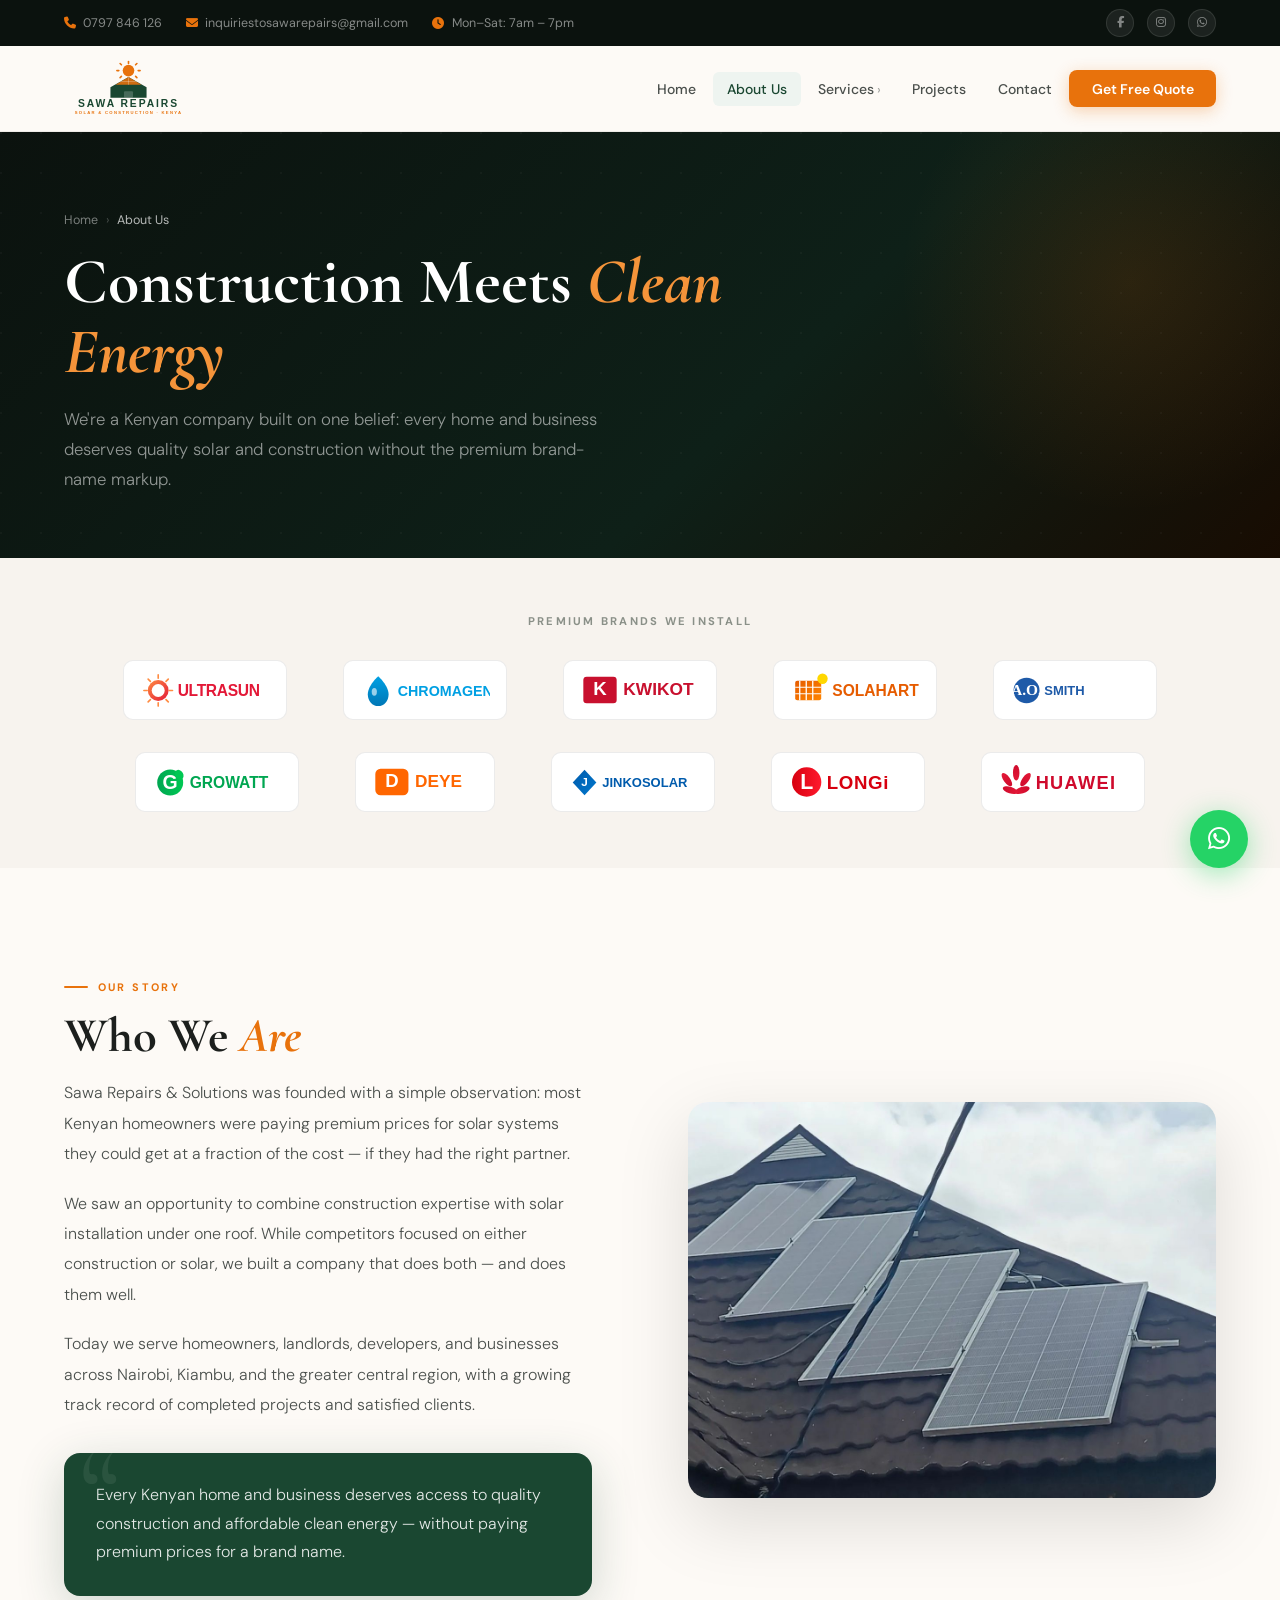
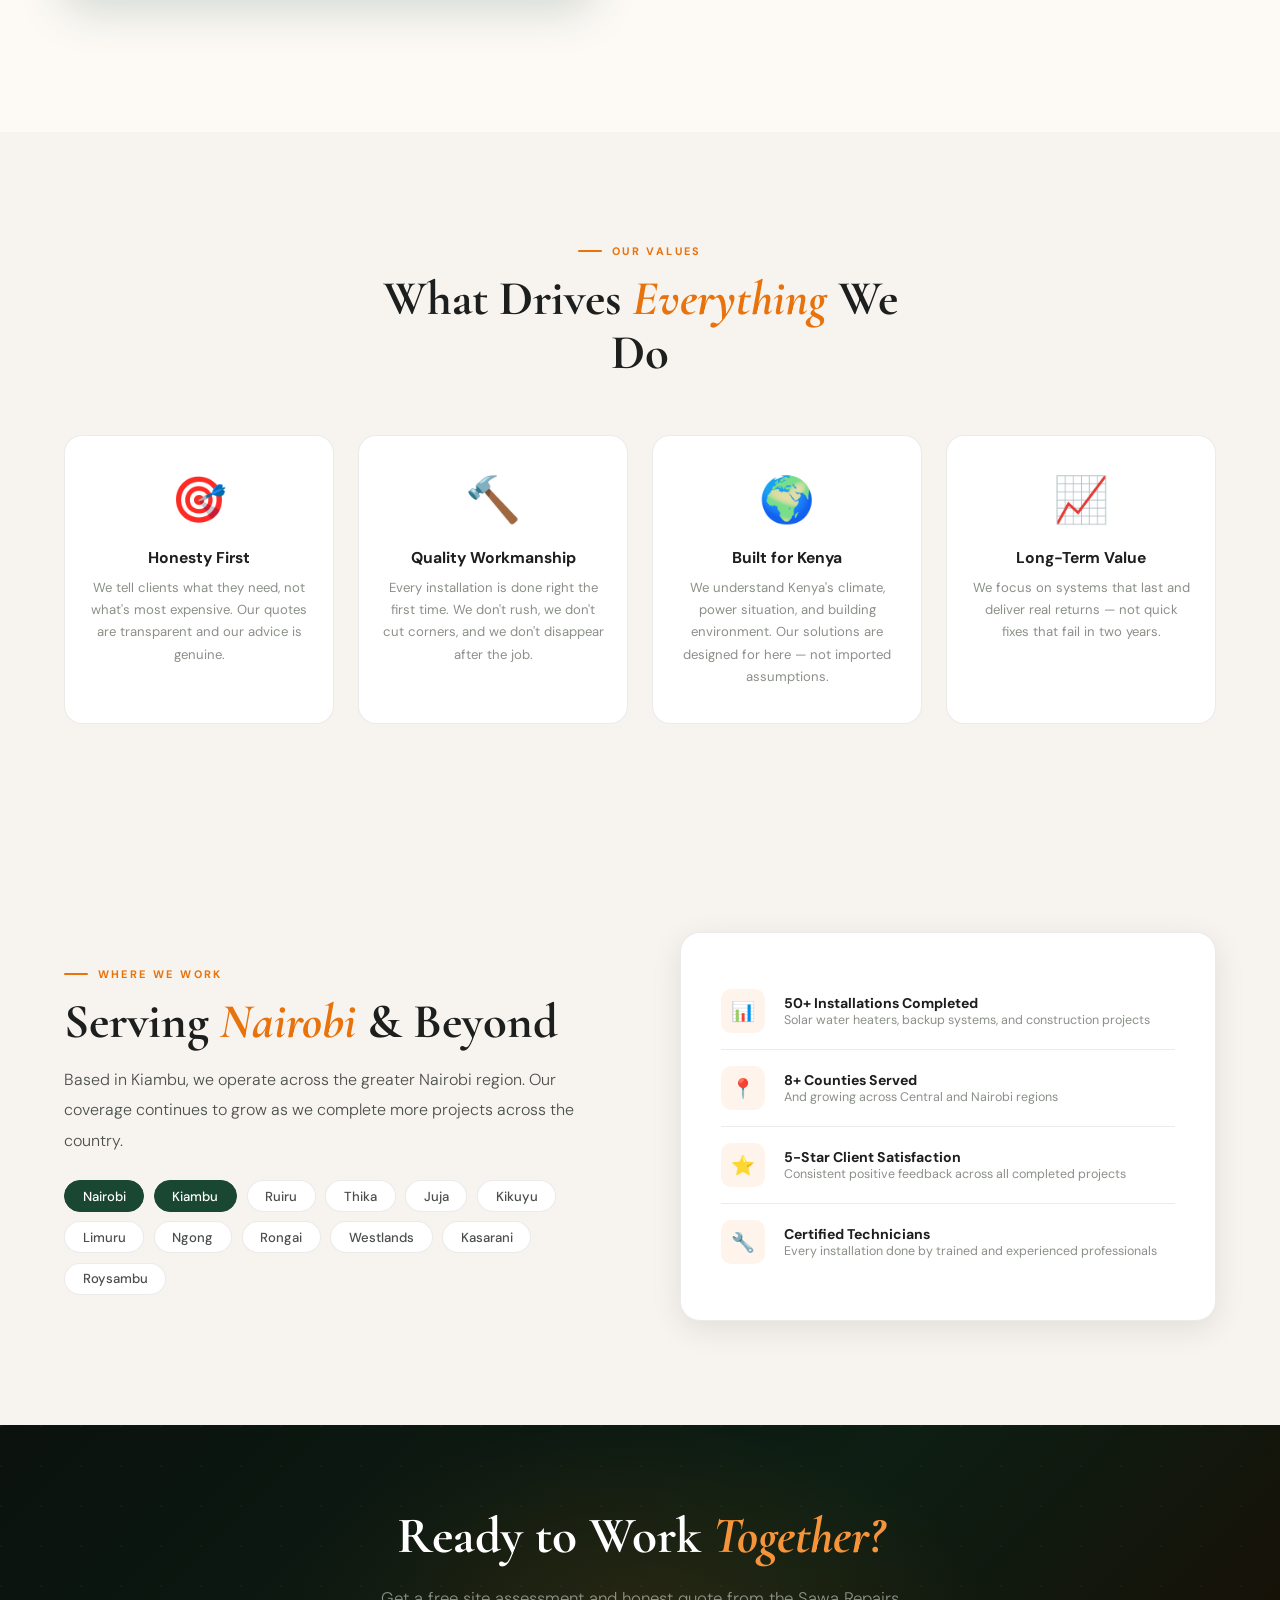
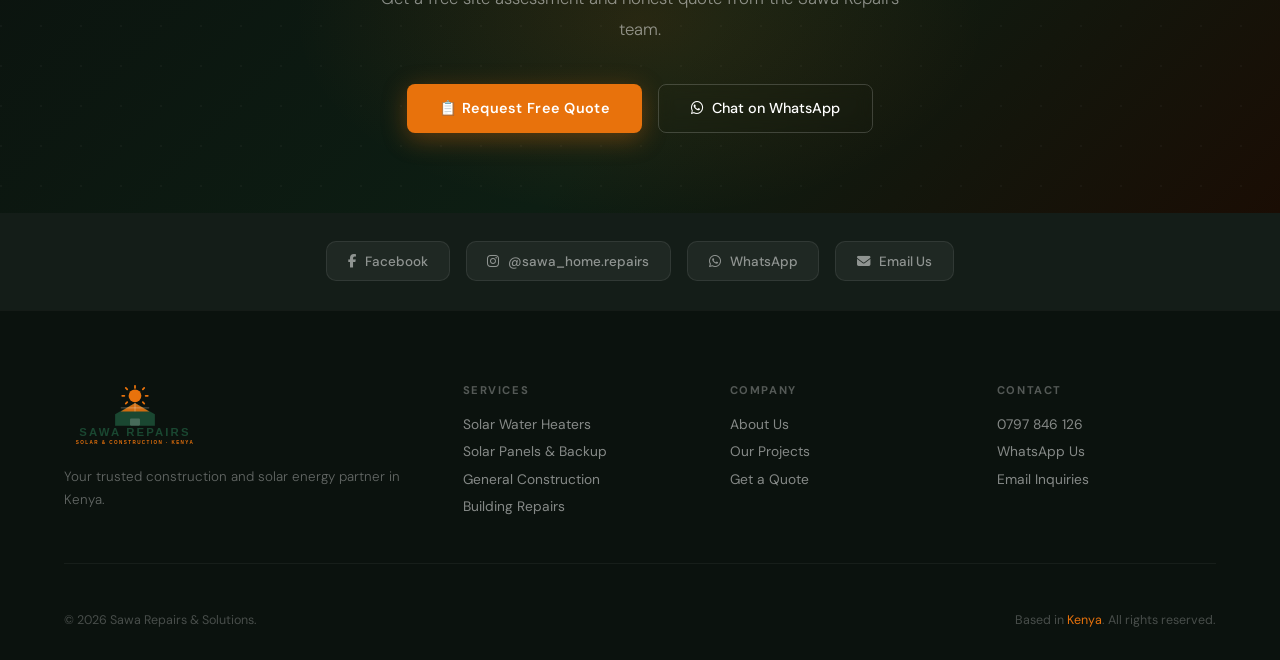
==== about.html @ 41d55110 "23wf56" ====
<!DOCTYPE html>
<html lang="en">
<head>
  <meta charset="UTF-8">
  <meta name="viewport" content="width=device-width, initial-scale=1.0">
  <title>About Us | Sawa Repairs & Solar Solutions Kenya</title>
  <meta name="description" content="Learn about Sawa Repairs & Solutions — Kenya's trusted solar installation and construction company. Founded to deliver quality solar and construction without the brand-name markup.">
  <link rel="icon" type="image/svg+xml" href="images/sawa-logo-transparent.svg">
  <link rel="preconnect" href="https://fonts.googleapis.com">
  <link rel="preconnect" href="https://fonts.gstatic.com" crossorigin>
  <link href="https://fonts.googleapis.com/css2?family=Cormorant+Garamond:ital,wght@0,400;0,600;0,700;1,400;1,600&family=DM+Sans:wght@300;400;500;600;700&display=swap" rel="stylesheet">
  <link rel="stylesheet" href="https://cdnjs.cloudflare.com/ajax/libs/font-awesome/6.5.1/css/all.min.css">
  <link rel="stylesheet" href="new-style.css">
</head>
<body>

<div class="topbar">
  <div class="topbar-left">
    <div class="topbar-item"><i class="fas fa-phone"></i><a href="tel:+254797846126">0797 846 126</a></div>
    <div class="topbar-item"><i class="fas fa-envelope"></i><a href="mailto:inquiriestosawarepairs@gmail.com">inquiriestosawarepairs@gmail.com</a></div>
    <div class="topbar-item"><i class="fas fa-clock"></i> Mon–Sat: 7am – 7pm</div>
  </div>
  <div class="topbar-right">
    <a href="https://www.facebook.com/sawarepairs" class="topbar-social" target="_blank"><i class="fab fa-facebook-f"></i></a>
    <a href="https://www.instagram.com/sawa_home.repairs" class="topbar-social" target="_blank"><i class="fab fa-instagram"></i></a>
    <a href="https://wa.me/254797846126" class="topbar-social" target="_blank"><i class="fab fa-whatsapp"></i></a>
  </div>
</div>

<nav id="navbar">
  <div class="nav-inner">
    <div class="logo"><a href="index.html"><img src="images/sawa-logo-transparent.svg" alt="Sawa Repairs logo"></a></div>
    <ul class="nav-links">
      <li><a href="index.html">Home</a></li>
      <li><a href="about.html" class="active">About Us</a></li>
      <li class="nav-dropdown">
        <a href="services.html">Services</a>
        <div class="dropdown-menu">
          <a href="services.html#solar-water"><i class="fas fa-sun"></i> Solar Water Heaters</a>
          <a href="services.html#backup-power"><i class="fas fa-battery-full"></i> Solar Panels & Backup</a>
          <a href="services.html#construction"><i class="fas fa-hard-hat"></i> General Construction</a>
          <a href="services.html#repairs"><i class="fas fa-wrench"></i> Building Repairs</a>
          <a href="services.html#supply"><i class="fas fa-boxes"></i> Materials Supply</a>
          <a href="services.html#property"><i class="fas fa-building"></i> Property Management</a>
        </div>
      </li>
      <li><a href="projects.html">Projects</a></li>
      <li><a href="https://wa.me/254797846126">Contact</a></li>
      <li><a href="https://wa.me/254797846126" class="nav-cta">Get Free Quote</a></li>
    </ul>
    <div class="hamburger" onclick="toggleMenu()"><span></span><span></span><span></span></div>
  </div>
</nav>

<div class="page-hero">
  <div class="page-hero-content">
    <div class="breadcrumb">
      <a href="index.html">Home</a>
      <span>›</span>
      <span class="current">About Us</span>
    </div>
    <h1>Construction Meets <em>Clean Energy</em></h1>
    <p>We're a Kenyan company built on one belief: every home and business deserves quality solar and construction without the premium brand-name markup.</p>
  </div>
</div>

<!-- PARTNER LOGOS -->
<div class="partners reveal">
  <p class="partners-label">Premium Brands We Install</p>
  <div class="partners-track">
    <div class="partner-logo"><img src="images/logo-ultrasun.svg" alt="Ultrasun" height="40" loading="lazy"></div>
    <div class="partner-logo"><img src="images/logo-chromagen.svg" alt="Chromagen" height="40" loading="lazy"></div>
    <div class="partner-logo"><img src="images/logo-kwikot.svg" alt="Kwikot" height="40" loading="lazy"></div>
    <div class="partner-logo"><img src="images/logo-solahart.svg" alt="Solahart" height="40" loading="lazy"></div>
    <div class="partner-logo"><img src="images/logo-aosmith.svg" alt="A.O. Smith" height="40" loading="lazy"></div>
    <div class="partner-logo"><img src="images/logo-growatt.svg" alt="Growatt" height="40" loading="lazy"></div>
    <div class="partner-logo"><img src="images/logo-deye.svg" alt="Deye" height="40" loading="lazy"></div>
    <div class="partner-logo"><img src="images/logo-jinko.svg" alt="JinkoSolar" height="40" loading="lazy"></div>
    <div class="partner-logo"><img src="images/logo-longi.svg" alt="LONGi" height="40" loading="lazy"></div>
    <div class="partner-logo"><img src="images/logo-huawei.svg" alt="HUAWEI" height="40" loading="lazy"></div>
  </div>
</div>

<!-- STORY -->
<section style="background:var(--warm-white);">
  <div class="about-grid">
    <div class="about-text reveal">
      <div class="section-tag">Our Story</div>
      <h2 class="section-title">Who We <em>Are</em></h2>
      <p>Sawa Repairs & Solutions was founded with a simple observation: most Kenyan homeowners were paying premium prices for solar systems they could get at a fraction of the cost — if they had the right partner.</p>
      <p>We saw an opportunity to combine construction expertise with solar installation under one roof. While competitors focused on either construction or solar, we built a company that does both — and does them well.</p>
      <p>Today we serve homeowners, landlords, developers, and businesses across Nairobi, Kiambu, and the greater central region, with a growing track record of completed projects and satisfied clients.</p>
      <div class="about-mission">
        <p>Every Kenyan home and business deserves access to quality construction and affordable clean energy — without paying premium prices for a brand name.</p>
      </div>
    </div>
    <div class="reveal reveal-d1">
      <div class="about-image">
        <img src="images/gallery-8.jpg" alt="Sawa Repairs solar installation Kenya">
      </div>
    </div>
  </div>
</section>

<!-- VALUES -->
<section style="background:var(--cream);">
  <div style="text-align:center; max-width:560px; margin:0 auto 3.5rem;" class="reveal">
    <div class="section-tag" style="justify-content:center;">Our Values</div>
    <h2 class="section-title">What Drives <em>Everything</em> We Do</h2>
  </div>
  <div class="why-grid">
    <div class="why-card reveal">
      <span class="why-icon">🎯</span>
      <h4>Honesty First</h4>
      <p>We tell clients what they need, not what's most expensive. Our quotes are transparent and our advice is genuine.</p>
    </div>
    <div class="why-card reveal reveal-d1">
      <span class="why-icon">🔨</span>
      <h4>Quality Workmanship</h4>
      <p>Every installation is done right the first time. We don't rush, we don't cut corners, and we don't disappear after the job.</p>
    </div>
    <div class="why-card reveal reveal-d2">
      <span class="why-icon">🌍</span>
      <h4>Built for Kenya</h4>
      <p>We understand Kenya's climate, power situation, and building environment. Our solutions are designed for here — not imported assumptions.</p>
    </div>
    <div class="why-card reveal reveal-d3">
      <span class="why-icon">📈</span>
      <h4>Long-Term Value</h4>
      <p>We focus on systems that last and deliver real returns — not quick fixes that fail in two years.</p>
    </div>
  </div>
</section>

<!-- TEAM (Hidden) -->
<section style="background:var(--warm-white); display:none;">
  <div style="text-align:center; max-width:540px; margin:0 auto 1rem;" class="reveal">
    <div class="section-tag" style="justify-content:center;">The Team</div>
    <h2 class="section-title">The People <em>Behind</em> the Work</h2>
  </div>
  <div class="team-grid">
    <div class="team-card reveal">
      <div class="team-avatar">VM</div>
      <h3>Victor Muregi</h3>
      <div class="role">Co-Founder & Technical Lead</div>
      <p>Leads technical operations, system design, and client relationships. Ensures every project is executed to standard.</p>
    </div>
    <div class="team-card reveal reveal-d1">
      <div class="team-avatar">PM</div>
      <h3>Peter</h3>
      <div class="role">Co-Founder & Operations</div>
      <p>Manages day-to-day operations, site coordination, and delivery timelines across all active projects.</p>
    </div>
    <div class="team-card reveal reveal-d2">
      <div class="team-avatar">TM</div>
      <h3>Field Team</h3>
      <div class="role">Certified Technicians</div>
      <p>Our certified installation crew — experienced in solar water heaters, backup power systems, and construction work.</p>
    </div>
  </div>
</section>

<!-- COVERAGE -->
<section style="background:var(--cream);">
  <div class="coverage-grid">
    <div class="coverage-text reveal">
      <div class="section-tag">Where We Work</div>
      <h2 class="section-title">Serving <em>Nairobi</em> & Beyond</h2>
      <p>Based in Kiambu, we operate across the greater Nairobi region. Our coverage continues to grow as we complete more projects across the country.</p>
      <div class="coverage-tags">
        <span class="coverage-tag primary">Nairobi</span>
        <span class="coverage-tag primary">Kiambu</span>
        <span class="coverage-tag">Ruiru</span>
        <span class="coverage-tag">Thika</span>
        <span class="coverage-tag">Juja</span>
        <span class="coverage-tag">Kikuyu</span>
        <span class="coverage-tag">Limuru</span>
        <span class="coverage-tag">Ngong</span>
        <span class="coverage-tag">Rongai</span>
        <span class="coverage-tag">Westlands</span>
        <span class="coverage-tag">Kasarani</span>
        <span class="coverage-tag">Roysambu</span>
      </div>
    </div>
    <div class="coverage-panel reveal reveal-d1">
      <div class="coverage-row">
        <div class="coverage-row-icon">📊</div>
        <div><h4>50+ Installations Completed</h4><p>Solar water heaters, backup systems, and construction projects</p></div>
      </div>
      <div class="coverage-row">
        <div class="coverage-row-icon">📍</div>
        <div><h4>8+ Counties Served</h4><p>And growing across Central and Nairobi regions</p></div>
      </div>
      <div class="coverage-row">
        <div class="coverage-row-icon">⭐</div>
        <div><h4>5-Star Client Satisfaction</h4><p>Consistent positive feedback across all completed projects</p></div>
      </div>
      <div class="coverage-row">
        <div class="coverage-row-icon">🔧</div>
        <div><h4>Certified Technicians</h4><p>Every installation done by trained and experienced professionals</p></div>
      </div>
    </div>
  </div>
</section>

<!-- CTA -->
<div class="cta-band">
  <div class="cta-band-glow"></div>
  <div class="cta-band-content reveal">
    <h2>Ready to Work <em>Together?</em></h2>
    <p>Get a free site assessment and honest quote from the Sawa Repairs team.</p>
    <div class="cta-band-actions">
      <a href="https://wa.me/254797846126" class="btn-primary">📋 Request Free Quote</a>
      <a href="https://wa.me/254797846126" class="btn-secondary" target="_blank" rel="noopener"><i class="fab fa-whatsapp"></i> Chat on WhatsApp</a>
    </div>
  </div>
</div>

<div class="social-bar">
  <a href="https://www.facebook.com/sawarepairs" class="social-link" target="_blank"><i class="fab fa-facebook-f"></i> Facebook</a>
  <a href="https://www.instagram.com/sawa_home.repairs" class="social-link" target="_blank"><i class="fab fa-instagram"></i> @sawa_home.repairs</a>
  <a href="https://wa.me/254797846126" class="social-link" target="_blank"><i class="fab fa-whatsapp"></i> WhatsApp</a>
  <a href="mailto:inquiriestosawarepairs@gmail.com" class="social-link"><i class="fas fa-envelope"></i> Email Us</a>
</div>

<footer>
  <div class="footer-grid">
    <div class="footer-brand">
      <img src="images/sawa-logo-transparent.svg" alt="Sawa Repairs logo" class="footer-logo">
      <p>Your trusted construction and solar energy partner in Kenya.</p>
    </div>
    <div class="footer-col"><h4>Services</h4><ul>
      <li><a href="services.html#solar-water">Solar Water Heaters</a></li>
      <li><a href="services.html#backup-power">Solar Panels & Backup</a></li>
      <li><a href="services.html#construction">General Construction</a></li>
      <li><a href="services.html#repairs">Building Repairs</a></li>
    </ul></div>
    <div class="footer-col"><h4>Company</h4><ul>
      <li><a href="about.html">About Us</a></li>
      <li><a href="projects.html">Our Projects</a></li>
      <li><a href="https://wa.me/254797846126">Get a Quote</a></li>
    </ul></div>
    <div class="footer-col"><h4>Contact</h4><ul>
      <li><a href="tel:+254797846126">0797 846 126</a></li>
      <li><a href="https://wa.me/254797846126" target="_blank">WhatsApp Us</a></li>
      <li><a href="mailto:inquiriestosawarepairs@gmail.com">Email Inquiries</a></li>
    </ul></div>
  </div>
  <div class="footer-bottom">
    <p>© 2026 Sawa Repairs & Solutions.</p>
    <p>Based in <span>Kenya</span>. All rights reserved.</p>
  </div>
</footer>

<a href="https://wa.me/254797846126" class="wa-float" target="_blank" rel="noopener" aria-label="WhatsApp">
  <i class="fab fa-whatsapp"></i>
  <span class="wa-tooltip">Chat on WhatsApp</span>
</a>

<script src="js/script.js"></script>
</body>
</html>
---- new-style.css ----
/* ============================================================
   SAWA REPAIRS & SOLAR SOLUTIONS — Redesigned v2.0
   Multi-page · Premium · sawa-en.com quality benchmark
   ============================================================ */

@import url('https://fonts.googleapis.com/css2?family=Cormorant+Garamond:ital,wght@0,400;0,600;0,700;1,400;1,600&family=DM+Sans:wght@300;400;500;600;700&display=swap');

:root {
  --green:        #1A4731;
  --green-mid:    #2D6A4F;
  --green-light:  #52B788;
  --green-pale:   #EEF4F0;
  --orange:       #E8720C;
  --orange-light: #F5943A;
  --orange-pale:  #FFF4EC;
  --dark:         #0B120E;
  --dark2:        #141D18;
  --cream:        #F7F3EE;
  --warm-white:   #FDFAF6;
  --text-dark:    #1C1F1D;
  --text-mid:     #4A4F4C;
  --text-muted:   #8A9088;
  --border:       rgba(0,0,0,0.08);
  --shadow-sm:    0 2px 12px rgba(0,0,0,0.06);
  --shadow-md:    0 8px 32px rgba(0,0,0,0.09);
  --shadow-lg:    0 24px 72px rgba(0,0,0,0.13);
  --ease:         cubic-bezier(0.22, 0.61, 0.36, 1);
  --font-display: 'Cormorant Garamond', Georgia, serif;
  --font-body:    'DM Sans', system-ui, sans-serif;
}

/* ── RESET ── */
*, *::before, *::after { margin: 0; padding: 0; box-sizing: border-box; }
html { scroll-behavior: smooth; font-size: 16px; }
body {
  font-family: var(--font-body);
  background: var(--warm-white);
  color: var(--text-dark);
  overflow-x: hidden;
  -webkit-font-smoothing: antialiased;
}
img { display: block; max-width: 100%; }
a { text-decoration: none; color: inherit; }
::-webkit-scrollbar { width: 3px; }
::-webkit-scrollbar-thumb { background: var(--orange); }
::selection { background: var(--orange); color: white; }

/* ============================================================
   TOP INFO BAR
   ============================================================ */
.topbar {
  background: var(--dark);
  padding: 0.55rem 5vw;
  display: flex; align-items: center; justify-content: space-between;
  flex-wrap: wrap; gap: 0.5rem;
}
.topbar-left { display: flex; gap: 1.5rem; align-items: center; }
.topbar-item {
  display: flex; align-items: center; gap: 0.45rem;
  color: rgba(255,255,255,0.5); font-size: 0.78rem;
}
.topbar-item a { color: rgba(255,255,255,0.5); transition: color 0.2s; }
.topbar-item a:hover { color: var(--orange-light); }
.topbar-item i { color: var(--orange); font-size: 0.75rem; }
.topbar-right { display: flex; gap: 0.8rem; }
.topbar-social {
  width: 28px; height: 28px; border-radius: 50%;
  background: rgba(255,255,255,0.07); border: 1px solid rgba(255,255,255,0.1);
  display: flex; align-items: center; justify-content: center;
  color: rgba(255,255,255,0.45); font-size: 0.72rem;
  transition: all 0.25s var(--ease);
}
.topbar-social:hover { background: var(--orange); border-color: var(--orange); color: white; transform: translateY(-2px); }

/* ============================================================
   NAVIGATION
   ============================================================ */
nav {
  position: sticky; top: 0; z-index: 200;
  background: rgba(253,250,246,0.96);
  backdrop-filter: blur(24px) saturate(1.8);
  -webkit-backdrop-filter: blur(24px) saturate(1.8);
  border-bottom: 1px solid rgba(0,0,0,0.06);
  transition: box-shadow 0.3s var(--ease);
}
nav.scrolled { box-shadow: 0 4px 32px rgba(0,0,0,0.08); }
.nav-inner {
  display: flex; align-items: center; justify-content: space-between;
  padding: 0.85rem 5vw; max-width: 1400px; margin: 0 auto;
}
.logo { display: flex; align-items: center; gap: 0.75rem; }
.logo img { height: 58px; width: auto; }
.nav-links { display: flex; gap: 0.25rem; list-style: none; align-items: center; }
.nav-links a {
  color: var(--text-mid); font-size: 0.875rem; font-weight: 500;
  padding: 0.5rem 0.85rem; border-radius: 6px;
  transition: all 0.2s var(--ease); position: relative;
}
.nav-links a:hover, .nav-links a.active { color: var(--green); background: var(--green-pale); }
/* Dropdown */
.nav-dropdown { position: relative; }
.nav-dropdown > a::after { content: ' ›'; font-size: 0.8rem; opacity: 0.5; }
.dropdown-menu {
  position: absolute; top: calc(100% + 8px); left: 0;
  background: white; border: 1px solid var(--border);
  border-radius: 12px; box-shadow: var(--shadow-lg);
  min-width: 220px; padding: 0.5rem;
  opacity: 0; visibility: hidden; transform: translateY(-8px);
  transition: all 0.25s var(--ease); z-index: 100;
}
.nav-dropdown:hover .dropdown-menu { opacity: 1; visibility: visible; transform: translateY(0); }
.dropdown-menu a {
  display: flex; align-items: center; gap: 0.6rem;
  padding: 0.7rem 1rem; border-radius: 8px; color: var(--text-mid);
  font-size: 0.85rem; transition: all 0.2s;
}
.dropdown-menu a:hover { background: var(--green-pale); color: var(--green); }
.dropdown-menu a i { color: var(--orange); font-size: 0.9rem; width: 16px; }
.nav-cta {
  background: var(--orange) !important; color: white !important;
  padding: 0.6rem 1.4rem !important; border-radius: 8px !important;
  font-weight: 600 !important; font-size: 0.875rem !important;
  box-shadow: 0 4px 16px rgba(232,114,12,0.3) !important;
  transition: all 0.3s var(--ease) !important;
}
.nav-cta:hover { background: var(--orange-light) !important; transform: translateY(-2px) !important; box-shadow: 0 8px 24px rgba(232,114,12,0.4) !important; }
.hamburger { display: none; flex-direction: column; gap: 5px; cursor: pointer; padding: 6px; }
.hamburger span { width: 24px; height: 2px; background: var(--green); border-radius: 2px; transition: all 0.3s; display: block; }

/* ============================================================
   PAGE HERO (inner pages)
   ============================================================ */
.page-hero {
  background: linear-gradient(135deg, var(--dark) 0%, #0E2018 60%, #180C02 100%);
  padding: 5rem 5vw 4rem;
  position: relative; overflow: hidden;
}
.page-hero::before {
  content: '';
  position: absolute; inset: 0;
  background-image: radial-gradient(circle at 1px 1px, rgba(255,255,255,0.03) 1px, transparent 0);
  background-size: 40px 40px;
}
.page-hero::after {
  content: '';
  position: absolute; top: -100px; right: -100px;
  width: 500px; height: 500px;
  background: radial-gradient(circle, rgba(232,114,12,0.12) 0%, transparent 65%);
  border-radius: 50%;
}
.page-hero-content { position: relative; z-index: 2; max-width: 700px; }
.breadcrumb {
  display: flex; align-items: center; gap: 0.5rem;
  margin-bottom: 1.2rem; font-size: 0.78rem;
}
.breadcrumb a { color: rgba(255,255,255,0.45); transition: color 0.2s; }
.breadcrumb a:hover { color: var(--orange-light); }
.breadcrumb span { color: rgba(255,255,255,0.25); }
.breadcrumb .current { color: rgba(255,255,255,0.7); }
.page-hero h1 {
  font-family: var(--font-display);
  font-size: clamp(2.5rem, 5vw, 4.5rem);
  font-weight: 700; color: white; line-height: 1.1;
  margin-bottom: 1rem;
}
.page-hero h1 em { color: var(--orange-light); font-style: italic; }
.page-hero p { color: rgba(255,255,255,0.55); font-size: 1.05rem; line-height: 1.8; font-weight: 300; max-width: 560px; }

/* ============================================================
   HERO (homepage)
   ============================================================ */
.hero {
  min-height: 100vh; display: flex; align-items: center;
  position: relative; overflow: hidden; padding: 0 5vw;
}
.hero-bg {
  position: absolute; inset: 0;
  background:
    linear-gradient(135deg, rgba(8,18,12,0.92) 0%, rgba(18,48,30,0.80) 45%, rgba(12,16,10,0.94) 100%),
    url('images/hero-bg.jpeg') center/cover no-repeat;
  animation: heroZoom 24s ease-in-out infinite alternate;
}
.hero-noise {
  position: absolute; inset: 0;
  background-image: url("data:image/svg+xml,%3Csvg viewBox='0 0 256 256' xmlns='http://www.w3.org/2000/svg'%3E%3Cfilter id='noise'%3E%3CfeTurbulence type='fractalNoise' baseFrequency='0.9' numOctaves='4' stitchTiles='stitch'/%3E%3C/filter%3E%3Crect width='100%25' height='100%25' filter='url(%23noise)' opacity='0.04'/%3E%3C/svg%3E");
  opacity: 0.35;
}
.hero-glow {
  position: absolute; top: -180px; right: -180px;
  width: 800px; height: 800px;
  background: radial-gradient(circle, rgba(232,114,12,0.16) 0%, transparent 60%);
  border-radius: 50%; animation: glowPulse 8s ease-in-out infinite;
}
.hero-content { position: relative; z-index: 2; max-width: 720px; padding: 5rem 0 6rem; }
.hero-eyebrow {
  display: inline-flex; align-items: center; gap: 0.6rem;
  background: rgba(232,114,12,0.1); border: 1px solid rgba(232,114,12,0.25);
  color: var(--orange-light); font-size: 0.7rem; font-weight: 700;
  letter-spacing: 0.16em; text-transform: uppercase;
  padding: 0.4rem 1rem; border-radius: 100px; margin-bottom: 2rem;
  animation: fadeUp 0.8s 0.1s var(--ease) both;
}
.hero-eyebrow::before {
  content: ''; width: 6px; height: 6px;
  background: var(--orange-light); border-radius: 50%;
  animation: blink 2s infinite; flex-shrink: 0;
}
.hero h1 {
  font-family: var(--font-display);
  font-size: clamp(3.2rem, 7vw, 6.5rem);
  font-weight: 700; color: white; line-height: 1.02;
  margin-bottom: 1.6rem;
  animation: fadeUp 0.9s 0.2s var(--ease) both;
}
.hero h1 .accent { color: var(--orange-light); font-style: italic; }
.hero h1 .green-accent { color: var(--green-light); }
.hero-sub {
  font-size: 1.08rem; color: rgba(255,255,255,0.55); line-height: 1.9;
  max-width: 540px; margin-bottom: 2.8rem; font-weight: 300;
  animation: fadeUp 0.9s 0.35s var(--ease) both;
}
.hero-actions {
  display: flex; gap: 1rem; flex-wrap: wrap;
  animation: fadeUp 0.9s 0.5s var(--ease) both;
}
.hero-cards {
  position: absolute; right: 5vw; top: 50%; transform: translateY(-50%);
  z-index: 2; display: flex; flex-direction: column; gap: 1rem;
  animation: fadeUp 0.9s 0.7s var(--ease) both;
}
.hero-card {
  background: rgba(255,255,255,0.05);
  border: 1px solid rgba(255,255,255,0.09);
  backdrop-filter: blur(16px);
  border-radius: 14px; padding: 1.3rem 1.6rem; min-width: 220px;
  transition: all 0.35s var(--ease);
}
.hero-card:hover { background: rgba(255,255,255,0.09); border-color: rgba(232,114,12,0.3); transform: translateX(-6px); }
.hero-card:nth-child(1) { animation: float 5s 0s ease-in-out infinite; }
.hero-card:nth-child(2) { animation: float 5s 0.9s ease-in-out infinite; }
.hero-card:nth-child(3) { animation: float 5s 1.8s ease-in-out infinite; }
.hero-card-icon { font-size: 1.9rem; margin-bottom: 0.5rem; }
.hero-card-title { font-size: 0.72rem; font-weight: 700; text-transform: uppercase; letter-spacing: 0.1em; color: var(--orange-light); margin-bottom: 0.2rem; }
.hero-card-text { font-size: 0.8rem; color: rgba(255,255,255,0.45); line-height: 1.55; }
.hero-scroll {
  position: absolute; bottom: 2.5rem; left: 50%; transform: translateX(-50%);
  z-index: 2; text-align: center; animation: fadeUp 1s 1.2s var(--ease) both;
}
.hero-scroll span { font-size: 0.62rem; text-transform: uppercase; letter-spacing: 0.2em; color: rgba(255,255,255,0.25); display: block; margin-bottom: 0.7rem; }
.scroll-line { width: 1px; height: 48px; background: linear-gradient(to bottom, rgba(255,255,255,0.35), transparent); margin: 0 auto; animation: scrollDrop 2.5s ease-in-out infinite; }

/* ============================================================
   TRUST BAR
   ============================================================ */
.trust-bar {
  background: var(--green);
  padding: 1rem 5vw;
  display: flex; align-items: center; justify-content: center;
  flex-wrap: wrap; gap: 0.5rem 2rem;
  border-bottom: 2px solid rgba(255,255,255,0.06);
}
.trust-item { display: flex; align-items: center; gap: 0.5rem; color: rgba(255,255,255,0.8); font-size: 0.83rem; font-weight: 500; }
.trust-item i { color: var(--orange-light); font-size: 0.85rem; }
.trust-divider { width: 1px; height: 16px; background: rgba(255,255,255,0.15); }

/* ============================================================
   STATS BAR
   ============================================================ */
.stats-bar {
  background: var(--orange);
  padding: 3rem 5vw;
  display: flex; align-items: center; justify-content: space-around;
  flex-wrap: wrap; gap: 2rem; position: relative; overflow: hidden;
}
.stats-bar::before {
  content: ''; position: absolute; inset: 0;
  background: linear-gradient(135deg, rgba(255,255,255,0.07) 0%, transparent 60%);
}
.stat-item { text-align: center; position: relative; z-index: 1; }
.stat-num {
  font-family: var(--font-display);
  font-size: clamp(2.8rem, 4.5vw, 4.2rem);
  font-weight: 700; color: white; line-height: 1; margin-bottom: 0.3rem;
  display: flex; align-items: baseline; justify-content: center; gap: 0.1rem;
}
.stat-suffix { font-size: 0.6em; opacity: 0.8; }
.stat-label { font-size: 0.72rem; color: rgba(255,255,255,0.75); font-weight: 600; text-transform: uppercase; letter-spacing: 0.12em; }
.stat-divider { width: 1px; height: 60px; background: rgba(255,255,255,0.2); }

/* ============================================================
   SHARED LAYOUT
   ============================================================ */
.container { max-width: 1280px; margin: 0 auto; padding: 0 5vw; }
section { padding: 6.5rem 5vw; }
.section-tag {
  display: inline-flex; align-items: center; gap: 0.6rem;
  font-size: 0.68rem; font-weight: 700; letter-spacing: 0.22em;
  text-transform: uppercase; color: var(--orange); margin-bottom: 0.9rem;
}
.section-tag::before { content: ''; width: 24px; height: 2px; background: var(--orange); border-radius: 1px; }
h2.section-title {
  font-family: var(--font-display);
  font-size: clamp(2.1rem, 3.8vw, 3.2rem);
  font-weight: 700; line-height: 1.1;
  color: var(--text-dark); margin-bottom: 1rem;
}
h2.section-title em { color: var(--orange); font-style: italic; }
h2.section-title .green { color: var(--green); }
h2.section-title.light { color: white; }
h2.section-title.light em { color: var(--orange-light); }

/* BUTTONS */
.btn-primary {
  background: var(--orange); color: white;
  padding: 0.9rem 2rem; border-radius: 8px;
  font-weight: 600; font-size: 0.9rem; letter-spacing: 0.02em;
  display: inline-flex; align-items: center; gap: 0.5rem;
  transition: all 0.3s var(--ease);
  box-shadow: 0 6px 24px rgba(232,114,12,0.35);
  position: relative; overflow: hidden;
}
.btn-primary:hover { transform: translateY(-3px); box-shadow: 0 12px 36px rgba(232,114,12,0.45); background: var(--orange-light); }
.btn-secondary {
  background: transparent; color: white;
  padding: 0.9rem 2rem; border-radius: 8px;
  font-weight: 500; font-size: 0.9rem;
  display: inline-flex; align-items: center; gap: 0.5rem;
  border: 1px solid rgba(255,255,255,0.18);
  transition: all 0.3s var(--ease); backdrop-filter: blur(8px);
}
.btn-secondary:hover { background: rgba(255,255,255,0.1); border-color: rgba(255,255,255,0.35); transform: translateY(-2px); }
.btn-green {
  background: var(--green); color: white;
  padding: 0.9rem 2rem; border-radius: 8px;
  font-weight: 600; font-size: 0.9rem;
  display: inline-flex; align-items: center; gap: 0.5rem;
  transition: all 0.3s var(--ease);
  box-shadow: 0 6px 24px rgba(26,71,49,0.3);
}
.btn-green:hover { background: var(--green-mid); transform: translateY(-3px); box-shadow: 0 12px 36px rgba(26,71,49,0.4); }

/* ============================================================
   ABOUT SECTION
   ============================================================ */
#about { background: var(--warm-white); }
.about-grid { display: grid; grid-template-columns: 1fr 1fr; gap: 6rem; align-items: center; }
.about-text p { color: var(--text-mid); line-height: 1.9; margin-bottom: 1.2rem; font-size: 1rem; font-weight: 300; }
.about-mission {
  background: var(--green); color: white;
  padding: 1.8rem 2rem; border-radius: 16px; margin: 2rem 0;
  position: relative; overflow: hidden;
  box-shadow: 0 12px 48px rgba(26,71,49,0.2);
}
.about-mission::before {
  content: '\201C';
  position: absolute; top: -24px; left: 14px;
  font-family: var(--font-display); font-size: 8rem;
  color: rgba(255,255,255,0.07); line-height: 1; pointer-events: none;
}
.about-mission p { color: rgba(255,255,255,0.88); font-size: 1rem; line-height: 1.78; position: relative; z-index: 1; margin: 0; }
.about-image {
  border-radius: 20px; overflow: hidden; aspect-ratio: 4/3;
  position: relative; box-shadow: var(--shadow-lg);
  transition: transform 0.5s var(--ease), box-shadow 0.5s var(--ease);
}
.about-image:hover { transform: translateY(-6px); box-shadow: 0 32px 80px rgba(0,0,0,0.15); }
.about-image img { width: 100%; height: 100%; object-fit: cover; transition: transform 0.6s var(--ease); }
.about-image:hover img { transform: scale(1.04); }
.about-features { display: grid; grid-template-columns: 1fr 1fr; gap: 1rem; margin-top: 1.5rem; }
.about-feat {
  background: white; border-radius: 14px; padding: 1.4rem;
  border: 1px solid var(--border); transition: all 0.3s var(--ease);
  position: relative; overflow: hidden;
}
.about-feat::after {
  content: ''; position: absolute; bottom: 0; left: 0; right: 0;
  height: 2px; background: var(--orange);
  transform: scaleX(0); transform-origin: left; transition: transform 0.3s var(--ease);
}
.about-feat:hover { transform: translateY(-4px); box-shadow: var(--shadow-md); }
.about-feat:hover::after { transform: scaleX(1); }
.about-feat-icon { font-size: 1.8rem; margin-bottom: 0.7rem; }
.about-feat h4 { font-size: 0.88rem; font-weight: 700; margin-bottom: 0.35rem; }
.about-feat p { font-size: 0.8rem; color: var(--text-muted); line-height: 1.6; }

/* ============================================================
   PARTNER LOGOS
   ============================================================ */
.partners { background: var(--cream); padding: 3.5rem 5vw; }
.partners-label { text-align: center; font-size: 0.7rem; font-weight: 700; letter-spacing: 0.2em; text-transform: uppercase; color: var(--text-muted); margin-bottom: 2rem; }
.partners-track { display: flex; align-items: center; justify-content: center; flex-wrap: wrap; gap: 2rem 3.5rem; }
.partner-logo {
  display: flex; align-items: center; justify-content: center;
  background: white; border: 1px solid var(--border);
  border-radius: 10px; padding: 0.5rem 1rem;
  transition: all 0.3s var(--ease); cursor: default;
  min-width: 140px; height: 60px;
}
.partner-logo:hover { border-color: rgba(26,71,49,0.3); box-shadow: var(--shadow-sm); transform: translateY(-2px); }
.partner-logo img { max-height: 40px; max-width: 130px; object-fit: contain; transition: all 0.3s var(--ease); }
.partner-logo:hover img { transform: scale(1.05); }

/* Remove old brand color classes - no longer needed with SVG logos */
.brand-ultrasun, .brand-chromagen, .brand-kwikot, .brand-solahart, .brand-aosmith,
.brand-growatt, .brand-deye, .brand-jinko, .brand-longi, .brand-huawei { display: none; }

/* ============================================================
   SERVICES SECTION
   ============================================================ */
#services { background: var(--cream); }
.services-intro { display: grid; grid-template-columns: 1fr 1fr; gap: 4rem; margin-bottom: 3.5rem; align-items: end; }
.services-intro p { color: var(--text-mid); line-height: 1.85; font-weight: 300; }
.services-grid { display: grid; grid-template-columns: repeat(3, 1fr); gap: 1.5rem; }
.service-card {
  background: white; border-radius: 18px; padding: 2.2rem;
  border: 1px solid var(--border); transition: all 0.4s var(--ease);
  position: relative; overflow: hidden;
  display: flex; flex-direction: column;
}
.service-card::before {
  content: ''; position: absolute; top: 0; left: 0; right: 0;
  height: 3px; background: linear-gradient(90deg, var(--green), var(--green-light));
  transform: scaleX(0); transform-origin: left; transition: transform 0.4s var(--ease);
}
.service-card.featured { background: linear-gradient(150deg, #FFF9F4, white); border-color: rgba(232,114,12,0.15); }
.service-card.featured::before { background: linear-gradient(90deg, var(--orange), var(--orange-light)); }
.service-card:hover { transform: translateY(-8px); box-shadow: 0 24px 64px rgba(0,0,0,0.1); }
.service-card:hover::before { transform: scaleX(1); }
.service-num { font-size: 0.65rem; font-weight: 700; letter-spacing: 0.18em; color: var(--text-muted); text-transform: uppercase; margin-bottom: 1.2rem; }
.service-icon { font-size: 2.6rem; margin-bottom: 1rem; display: block; transition: transform 0.3s var(--ease); }
.service-card:hover .service-icon { transform: scale(1.1); }
.service-card h3 { font-size: 1.05rem; font-weight: 700; color: var(--text-dark); margin-bottom: 0.7rem; }
.service-card > p { font-size: 0.84rem; color: var(--text-muted); line-height: 1.8; flex: 1; }
.service-list { margin-top: 1.2rem; display: flex; flex-direction: column; gap: 0.4rem; }
.service-list-item { font-size: 0.79rem; color: var(--text-mid); display: flex; align-items: center; gap: 0.45rem; }
.service-list-item::before { content: '✓'; color: var(--green); font-weight: 700; font-size: 0.7rem; width: 16px; height: 16px; background: rgba(26,71,49,0.08); border-radius: 50%; display: flex; align-items: center; justify-content: center; flex-shrink: 0; }
.service-card.featured .service-list-item::before { color: var(--orange); background: rgba(232,114,12,0.08); }
.service-link { margin-top: 1.4rem; display: inline-flex; align-items: center; gap: 0.4rem; font-size: 0.82rem; font-weight: 600; color: var(--green); transition: gap 0.2s; }
.service-link:hover { gap: 0.7rem; color: var(--orange); }
.service-card.featured .service-link { color: var(--orange); }

/* ============================================================
   GALLERY / PROJECTS
   ============================================================ */
#gallery { background: var(--green-pale); }
.gallery-header { text-align: center; max-width: 560px; margin: 0 auto 3rem; }
.gallery-header p { color: var(--text-mid); line-height: 1.8; font-weight: 300; margin-top: 0.8rem; }
.gallery-grid {
  display: grid;
  grid-template-columns: repeat(3, 1fr);
  grid-template-rows: 280px 280px;
  gap: 1rem;
}
.gallery-item {
  border-radius: 14px; overflow: hidden; position: relative;
  cursor: pointer; background: var(--cream);
  opacity: 0; transform: translateY(24px);
  transition: opacity 0.6s var(--ease), transform 0.6s var(--ease), box-shadow 0.3s;
}
.gallery-item.visible { opacity: 1; transform: translateY(0); }
.gallery-item:nth-child(1) { transition-delay: 0s; }
.gallery-item:nth-child(2) { transition-delay: 0.07s; }
.gallery-item:nth-child(3) { transition-delay: 0.14s; }
.gallery-item:nth-child(4) { transition-delay: 0.1s; }
.gallery-item:nth-child(5) { transition-delay: 0.17s; }
.gallery-item:nth-child(6) { transition-delay: 0.24s; }
.gallery-item.span2 { grid-column: span 2; }
.gallery-item:hover { box-shadow: 0 20px 60px rgba(0,0,0,0.2); z-index: 2; }
.gallery-item img { width: 100%; height: 100%; object-fit: cover; transition: transform 0.6s var(--ease); }
.gallery-item:hover img { transform: scale(1.07); }
.gallery-overlay {
  position: absolute; bottom: 0; left: 0; right: 0;
  background: linear-gradient(transparent, rgba(0,0,0,0.75));
  padding: 2.5rem 1.2rem 1.2rem;
  transform: translateY(100%); transition: transform 0.35s var(--ease);
}
.gallery-item:hover .gallery-overlay { transform: translateY(0); }
.gallery-overlay span { color: white; font-size: 0.88rem; font-weight: 600; }
.gallery-overlay small { display: block; color: rgba(255,255,255,0.6); font-size: 0.76rem; margin-top: 0.2rem; }

/* LIGHTBOX */
.lightbox {
  display: none; position: fixed; inset: 0; z-index: 3000;
  background: rgba(4,8,6,0.97);
  align-items: center; justify-content: center; flex-direction: column;
  padding: 2rem;
}
.lightbox.active { display: flex; animation: fadeIn 0.2s ease; }
.lb-img { max-width: 88vw; max-height: 78vh; object-fit: contain; border-radius: 10px; box-shadow: 0 30px 80px rgba(0,0,0,0.5); }
.lb-close { position: absolute; top: 1.5rem; right: 2rem; color: rgba(255,255,255,0.6); font-size: 1.8rem; cursor: pointer; background: none; border: none; transition: all 0.2s; }
.lb-close:hover { color: white; transform: rotate(90deg) scale(1.2); }
.lb-prev, .lb-next { position: absolute; top: 50%; transform: translateY(-50%); background: rgba(255,255,255,0.07); border: 1px solid rgba(255,255,255,0.12); color: white; font-size: 1.3rem; width: 52px; height: 52px; border-radius: 50%; cursor: pointer; display: flex; align-items: center; justify-content: center; transition: all 0.25s; }
.lb-prev:hover, .lb-next:hover { background: var(--orange); border-color: var(--orange); }
.lb-prev { left: 1.5rem; }
.lb-next { right: 1.5rem; }
.lb-caption { color: rgba(255,255,255,0.6); font-size: 0.86rem; margin-top: 1rem; text-align: center; }
.lb-counter { color: rgba(255,255,255,0.3); font-size: 0.75rem; margin-top: 0.4rem; letter-spacing: 0.1em; }

/* ============================================================
   HOW IT WORKS
   ============================================================ */
#process { background: var(--green); position: relative; overflow: hidden; }
#process::before { content: ''; position: absolute; top: -200px; right: -200px; width: 600px; height: 600px; background: radial-gradient(circle, rgba(255,255,255,0.05), transparent 65%); border-radius: 50%; }
#process .section-tag { color: var(--green-light); }
#process .section-tag::before { background: var(--green-light); }
.process-intro { display: grid; grid-template-columns: 1fr 1fr; gap: 4rem; margin-bottom: 4rem; align-items: end; }
.process-intro p { color: rgba(255,255,255,0.55); line-height: 1.85; font-weight: 300; }
.process-steps { display: grid; grid-template-columns: repeat(4, 1fr); gap: 0; position: relative; }
.process-line {
  position: absolute; top: 30px; left: 12.5%; right: 12.5%;
  height: 1px; background: linear-gradient(90deg, transparent, rgba(255,255,255,0.18), transparent);
}
.process-step { text-align: center; padding: 0 1.5rem; position: relative; }
.step-circle {
  width: 60px; height: 60px;
  background: linear-gradient(135deg, var(--orange), var(--orange-light));
  border-radius: 50%; display: flex; align-items: center; justify-content: center;
  margin: 0 auto 1.6rem;
  font-family: var(--font-display); font-size: 1.4rem; font-weight: 700; color: white;
  position: relative; z-index: 1;
  box-shadow: 0 6px 24px rgba(232,114,12,0.5);
  transition: all 0.3s var(--ease);
}
.process-step:hover .step-circle { transform: scale(1.15); box-shadow: 0 10px 36px rgba(232,114,12,0.65); }
.process-step h4 { font-size: 0.95rem; font-weight: 700; color: white; margin-bottom: 0.6rem; }
.process-step p { font-size: 0.8rem; color: rgba(255,255,255,0.48); line-height: 1.65; }

/* ============================================================
   TESTIMONIALS
   ============================================================ */
#testimonials { background: var(--cream); }
.testimonials-header { text-align: center; max-width: 540px; margin: 0 auto 3.5rem; }
.testimonials-grid { display: grid; grid-template-columns: repeat(3, 1fr); gap: 1.5rem; }
.testimonial-card {
  background: white; border-radius: 18px; padding: 2.2rem;
  border: 1px solid var(--border); position: relative; overflow: hidden;
  transition: all 0.4s var(--ease);
}
.testimonial-card::before {
  content: '\201C';
  position: absolute; top: -24px; right: 16px;
  font-family: var(--font-display); font-size: 9rem;
  color: var(--orange-pale); line-height: 1; z-index: 0; pointer-events: none;
}
.testimonial-card:hover { transform: translateY(-8px); box-shadow: 0 24px 64px rgba(0,0,0,0.09); border-color: rgba(232,114,12,0.15); }
.testimonial-stars { color: var(--orange); font-size: 0.9rem; margin-bottom: 1.1rem; letter-spacing: 3px; }
.testimonial-card > p { font-size: 0.9rem; color: var(--text-mid); line-height: 1.85; position: relative; z-index: 1; margin-bottom: 1.6rem; font-style: italic; font-weight: 300; }
.testimonial-author { display: flex; align-items: center; gap: 0.9rem; position: relative; z-index: 1; }
.testimonial-avatar { width: 46px; height: 46px; border-radius: 50%; background: linear-gradient(135deg, var(--green), var(--green-mid)); color: white; display: flex; align-items: center; justify-content: center; font-size: 0.82rem; font-weight: 700; flex-shrink: 0; box-shadow: 0 4px 16px rgba(26,71,49,0.25); }
.testimonial-author h4 { font-size: 0.88rem; font-weight: 700; color: var(--text-dark); margin-bottom: 0.12rem; }
.testimonial-author span { font-size: 0.76rem; color: var(--text-muted); }

/* ============================================================
   SOLAR SECTION
   ============================================================ */
#solar { background: var(--dark); position: relative; overflow: hidden; }
.solar-glow { position: absolute; top: -200px; right: -200px; width: 800px; height: 800px; background: radial-gradient(circle, rgba(232,114,12,0.12) 0%, transparent 60%); border-radius: 50%; animation: glowPulse 8s ease-in-out infinite; }
.solar-grid { display: grid; grid-template-columns: 1fr 1fr; gap: 6rem; align-items: center; position: relative; z-index: 2; }
.solar-image { border-radius: 18px; overflow: hidden; aspect-ratio: 4/3; border: 1px solid rgba(255,255,255,0.07); box-shadow: 0 24px 80px rgba(0,0,0,0.4); transition: transform 0.5s var(--ease); }
.solar-image:hover { transform: translateY(-6px); }
.solar-image img { width: 100%; height: 100%; object-fit: cover; transition: transform 0.6s var(--ease); }
.solar-image:hover img { transform: scale(1.04); }
.solar-stats { display: grid; grid-template-columns: 1fr 1fr; gap: 1rem; margin-top: 2rem; }
.solar-stat { background: rgba(255,255,255,0.04); border: 1px solid rgba(255,255,255,0.07); border-radius: 12px; padding: 1.3rem; transition: all 0.3s var(--ease); }
.solar-stat:hover { background: rgba(255,255,255,0.08); border-color: rgba(232,114,12,0.25); transform: translateY(-3px); }
.solar-stat-val { font-family: var(--font-display); font-size: 2.2rem; color: var(--orange-light); line-height: 1; margin-bottom: 0.3rem; font-weight: 700; }
.solar-stat-label { font-size: 0.75rem; color: rgba(255,255,255,0.38); line-height: 1.45; }
.solar-products { display: flex; flex-direction: column; gap: 1rem; margin-top: 1.5rem; }
.solar-product { background: rgba(255,255,255,0.04); border: 1px solid rgba(255,255,255,0.07); border-radius: 14px; padding: 1.4rem; display: flex; align-items: flex-start; gap: 1.2rem; transition: all 0.35s var(--ease); }
.solar-product:hover { background: rgba(255,255,255,0.08); border-color: rgba(232,114,12,0.28); transform: translateX(6px); }
.solar-product-icon { font-size: 2.2rem; flex-shrink: 0; }
.solar-product h4 { font-size: 0.98rem; font-weight: 700; color: white; margin-bottom: 0.28rem; }
.solar-product p { font-size: 0.82rem; color: rgba(255,255,255,0.45); line-height: 1.65; }
.solar-badge { display: inline-block; margin-top: 0.5rem; font-size: 0.66rem; font-weight: 700; text-transform: uppercase; letter-spacing: 0.1em; color: var(--orange-light); background: rgba(232,114,12,0.1); border: 1px solid rgba(232,114,12,0.22); padding: 0.18rem 0.65rem; border-radius: 100px; }

/* ============================================================
   WHY US
   ============================================================ */
#why { background: var(--warm-white); }
.why-grid { display: grid; grid-template-columns: repeat(4, 1fr); gap: 1.5rem; margin-top: 3rem; }
.why-card { text-align: center; padding: 2.2rem 1.4rem; border-radius: 18px; border: 1px solid var(--border); background: white; transition: all 0.4s var(--ease); position: relative; overflow: hidden; }
.why-card:hover { transform: translateY(-8px); box-shadow: 0 24px 60px rgba(0,0,0,0.09); border-color: rgba(232,114,12,0.2); }
.why-icon { font-size: 2.8rem; margin-bottom: 1.1rem; transition: transform 0.4s var(--ease); display: block; }
.why-card:hover .why-icon { transform: scale(1.15) rotate(-5deg); }
.why-card h4 { font-size: 0.98rem; font-weight: 700; color: var(--text-dark); margin-bottom: 0.55rem; }
.why-card p { font-size: 0.82rem; color: var(--text-muted); line-height: 1.7; }

/* ============================================================
   FAQ
   ============================================================ */
#faq { background: var(--cream); }
.faq-layout { display: grid; grid-template-columns: 1fr 1.4fr; gap: 6rem; align-items: start; }
.faq-text p { color: var(--text-mid); line-height: 1.85; font-weight: 300; margin-top: 0.8rem; }
.faq-list { display: flex; flex-direction: column; gap: 0.75rem; }
.faq-item { background: white; border-radius: 14px; border: 1px solid var(--border); overflow: hidden; transition: all 0.3s var(--ease); }
.faq-item:hover { box-shadow: var(--shadow-md); border-color: rgba(232,114,12,0.14); }
.faq-item.open { border-color: rgba(232,114,12,0.2); box-shadow: var(--shadow-md); }
.faq-q { display: flex; align-items: center; justify-content: space-between; padding: 1.3rem 1.5rem; cursor: pointer; gap: 1rem; }
.faq-q:hover { background: rgba(232,114,12,0.03); }
.faq-q span { font-size: 0.9rem; font-weight: 600; color: var(--text-dark); line-height: 1.4; }
.faq-q i { color: var(--orange); flex-shrink: 0; transition: transform 0.3s var(--ease); }
.faq-item.open .faq-q i { transform: rotate(180deg); }
.faq-item.open .faq-q { background: rgba(232,114,12,0.04); border-bottom: 1px solid rgba(232,114,12,0.09); }
.faq-a { max-height: 0; overflow: hidden; transition: max-height 0.45s var(--ease), padding 0.3s; }
.faq-item.open .faq-a { max-height: 220px; }
.faq-a p { padding: 1.2rem 1.5rem; font-size: 0.85rem; color: var(--text-muted); line-height: 1.8; }

/* ============================================================
   COVERAGE
   ============================================================ */
#coverage { background: var(--warm-white); }
.coverage-grid { display: grid; grid-template-columns: 1fr 1fr; gap: 5rem; align-items: center; }
.coverage-text p { color: var(--text-mid); line-height: 1.9; font-weight: 300; margin-bottom: 1.2rem; }
.coverage-tags { display: flex; flex-wrap: wrap; gap: 0.6rem; margin-top: 1.5rem; }
.coverage-tag {
  padding: 0.4rem 1.1rem; border-radius: 100px; font-size: 0.82rem; font-weight: 500;
  transition: all 0.3s var(--ease); cursor: default; border: 1px solid var(--border);
  background: white; color: var(--text-mid);
}
.coverage-tag:hover { background: var(--green); border-color: var(--green); color: white; transform: translateY(-2px); }
.coverage-tag.primary { background: var(--green); border-color: var(--green); color: white; }
.coverage-panel { background: white; border-radius: 20px; padding: 2.5rem; border: 1px solid var(--border); box-shadow: var(--shadow-md); }
.coverage-row { display: flex; align-items: center; gap: 1.2rem; padding: 1rem 0; border-bottom: 1px solid var(--border); transition: transform 0.3s; }
.coverage-row:last-child { border-bottom: none; }
.coverage-row:hover { transform: translateX(4px); }
.coverage-row-icon { width: 44px; height: 44px; background: var(--orange-pale); border-radius: 10px; display: flex; align-items: center; justify-content: center; font-size: 1.2rem; flex-shrink: 0; }
.coverage-row h4 { font-size: 0.88rem; font-weight: 700; color: var(--text-dark); }
.coverage-row p { font-size: 0.78rem; color: var(--text-muted); }

/* ============================================================
   CTA BAND
   ============================================================ */
.cta-band {
  background: linear-gradient(135deg, var(--dark) 0%, #0D1E13 55%, #1A0D04 100%);
  padding: 5rem 5vw; text-align: center; position: relative; overflow: hidden;
}
.cta-band::before { content: ''; position: absolute; inset: 0; background-image: radial-gradient(circle at 1px 1px, rgba(255,255,255,0.03) 1px, transparent 0); background-size: 40px 40px; }
.cta-band-glow { position: absolute; top: 50%; left: 50%; transform: translate(-50%,-50%); width: 700px; height: 400px; background: radial-gradient(ellipse, rgba(232,114,12,0.12), transparent 70%); }
.cta-band-content { position: relative; z-index: 2; }
.cta-band h2 { font-family: var(--font-display); font-size: clamp(2.2rem, 4vw, 3.5rem); font-weight: 700; color: white; margin-bottom: 1rem; }
.cta-band h2 em { color: var(--orange-light); font-style: italic; }
.cta-band p { color: rgba(255,255,255,0.5); font-size: 1.05rem; margin-bottom: 2.5rem; font-weight: 300; max-width: 520px; margin-left: auto; margin-right: auto; line-height: 1.8; }
.cta-band-actions { display: flex; gap: 1rem; justify-content: center; flex-wrap: wrap; }

/* ============================================================
   CONTACT
   ============================================================ */
#contact { background: var(--green-pale); }
.contact-grid { display: grid; grid-template-columns: 1fr 1.3fr; gap: 5rem; }
.contact-info-text p { color: var(--text-mid); line-height: 1.85; font-weight: 300; margin-bottom: 2rem; }
.contact-methods { display: flex; flex-direction: column; gap: 0.9rem; }
.contact-method {
  display: flex; align-items: flex-start; gap: 1rem;
  padding: 1.1rem 1.3rem; background: white;
  border-radius: 14px; border: 1px solid var(--border);
  transition: all 0.3s var(--ease);
}
.contact-method:hover { transform: translateX(5px); box-shadow: var(--shadow-md); border-color: rgba(26,71,49,0.13); }
.contact-method-icon { width: 44px; height: 44px; border-radius: 10px; display: flex; align-items: center; justify-content: center; font-size: 1.05rem; flex-shrink: 0; transition: transform 0.3s; }
.contact-method:hover .contact-method-icon { transform: scale(1.1); }
.contact-method-icon.green { background: rgba(26,71,49,0.09); color: var(--green); }
.contact-method-icon.orange { background: var(--orange-pale); color: var(--orange); }
.contact-method-icon.blue { background: rgba(0,80,180,0.07); color: #0050B4; }
.contact-method h4 { font-size: 0.85rem; font-weight: 700; color: var(--text-dark); margin-bottom: 0.12rem; }
.contact-method p { font-size: 0.81rem; color: var(--text-muted); }
.contact-form-box { background: white; border-radius: 20px; padding: 2.5rem; border: 1px solid var(--border); box-shadow: var(--shadow-lg); }
.contact-form-box h3 { font-family: var(--font-display); font-size: 1.6rem; font-weight: 700; color: var(--text-dark); margin-bottom: 0.35rem; }
.contact-form-box > p { font-size: 0.84rem; color: var(--text-muted); margin-bottom: 1.8rem; }
.form-row { display: grid; grid-template-columns: 1fr 1fr; gap: 1rem; }
.form-group { margin-bottom: 1.1rem; }
.form-group label { display: block; font-size: 0.74rem; font-weight: 700; color: var(--text-dark); margin-bottom: 0.4rem; text-transform: uppercase; letter-spacing: 0.06em; }
.form-group input, .form-group select, .form-group textarea {
  width: 100%; padding: 0.75rem 1rem;
  border: 1.5px solid var(--border); border-radius: 9px;
  font-family: var(--font-body); font-size: 0.9rem; color: var(--text-dark);
  background: var(--warm-white); transition: all 0.3s var(--ease); outline: none;
}
.form-group input:focus, .form-group select:focus, .form-group textarea:focus { border-color: var(--green); background: white; box-shadow: 0 0 0 4px rgba(26,71,49,0.07); }
.form-group textarea { resize: vertical; min-height: 110px; }
.form-btn {
  width: 100%; background: linear-gradient(135deg, var(--green), var(--green-mid));
  color: white; border: none; padding: 1rem; border-radius: 10px;
  font-family: var(--font-body); font-size: 0.95rem; font-weight: 700;
  cursor: pointer; transition: all 0.3s var(--ease);
  box-shadow: 0 6px 24px rgba(26,71,49,0.28);
}
.form-btn:hover { transform: translateY(-3px); box-shadow: 0 12px 40px rgba(26,71,49,0.35); }

/* ============================================================
   SOCIAL BAR
   ============================================================ */
.social-bar { background: var(--dark2); padding: 1.8rem 5vw; display: flex; align-items: center; justify-content: center; gap: 1rem; flex-wrap: wrap; }
.social-link { display: flex; align-items: center; gap: 0.55rem; color: rgba(255,255,255,0.5); background: rgba(255,255,255,0.05); border: 1px solid rgba(255,255,255,0.08); border-radius: 10px; padding: 0.65rem 1.3rem; font-size: 0.84rem; font-weight: 500; transition: all 0.3s var(--ease); }
.social-link:hover { background: var(--orange); color: white; border-color: var(--orange); transform: translateY(-3px); box-shadow: 0 8px 24px rgba(232,114,12,0.35); }

/* ============================================================
   FOOTER
   ============================================================ */
footer { background: var(--dark); padding: 4.5rem 5vw 2rem; border-top: 1px solid rgba(255,255,255,0.04); }
.footer-grid { display: grid; grid-template-columns: 1.6fr 1fr 1fr 1fr; gap: 3rem; margin-bottom: 3rem; padding-bottom: 3rem; border-bottom: 1px solid rgba(255,255,255,0.05); }
.footer-brand p { color: rgba(255,255,255,0.36); font-size: 0.84rem; line-height: 1.75; margin-top: 1.1rem; font-weight: 300; }
.footer-logo { height: 64px; width: auto; }
.footer-col h4 { font-size: 0.7rem; font-weight: 700; text-transform: uppercase; letter-spacing: 0.14em; color: rgba(255,255,255,0.3); margin-bottom: 1.1rem; }
.footer-col ul { list-style: none; display: flex; flex-direction: column; gap: 0.6rem; }
.footer-col ul li a { color: rgba(255,255,255,0.5); font-size: 0.86rem; transition: all 0.25s; display: block; }
.footer-col ul li a:hover { color: var(--orange-light); padding-left: 4px; }
.footer-bottom { display: flex; align-items: center; justify-content: space-between; flex-wrap: wrap; gap: 1rem; }
.footer-bottom p { color: rgba(255,255,255,0.25); font-size: 0.78rem; }
.footer-bottom span { color: var(--orange); }

/* ============================================================
   WHATSAPP FLOAT
   ============================================================ */
.wa-float {
  position: fixed; bottom: 2rem; right: 2rem; z-index: 999;
  width: 58px; height: 58px; background: #25D366; border-radius: 50%;
  display: flex; align-items: center; justify-content: center;
  box-shadow: 0 6px 28px rgba(37,211,102,0.45);
  font-size: 1.6rem; color: white;
  animation: bounceIn 0.8s 2s var(--ease) both;
  transition: all 0.3s var(--ease);
}
.wa-float:hover { transform: scale(1.12) rotate(-5deg); box-shadow: 0 10px 40px rgba(37,211,102,0.55); }
.wa-tooltip { position: absolute; right: 70px; top: 50%; transform: translateY(-50%); background: var(--dark); color: white; padding: 0.4rem 0.85rem; border-radius: 8px; font-size: 0.76rem; white-space: nowrap; opacity: 0; pointer-events: none; transition: opacity 0.25s; font-weight: 500; }
.wa-float:hover .wa-tooltip { opacity: 1; }

/* ============================================================
   SCROLL REVEAL
   ============================================================ */
.reveal { opacity: 0; transform: translateY(32px); transition: opacity 0.8s var(--ease), transform 0.8s var(--ease); }
.reveal.visible { opacity: 1; transform: translateY(0); }
.reveal-d1 { transition-delay: 0.12s; }
.reveal-d2 { transition-delay: 0.24s; }
.reveal-d3 { transition-delay: 0.36s; }

/* ============================================================
   SERVICES PAGE
   ============================================================ */
.services-page-grid { display: grid; grid-template-columns: repeat(3, 1fr); gap: 1.5rem; }
.service-detail-card {
  background: white; border-radius: 18px; overflow: hidden;
  border: 1px solid var(--border); transition: all 0.4s var(--ease);
}
.service-detail-card:hover { transform: translateY(-8px); box-shadow: 0 24px 64px rgba(0,0,0,0.1); }
.service-card-img { height: 200px; overflow: hidden; }
.service-card-img img { width: 100%; height: 100%; object-fit: cover; transition: transform 0.6s var(--ease); }
.service-detail-card:hover .service-card-img img { transform: scale(1.07); }
.service-card-body { padding: 1.8rem; }
.service-card-body h3 { font-size: 1.05rem; font-weight: 700; color: var(--text-dark); margin-bottom: 0.65rem; }
.service-card-body p { font-size: 0.84rem; color: var(--text-muted); line-height: 1.8; }

/* ============================================================
   PROJECTS PAGE
   ============================================================ */
.projects-filter { display: flex; gap: 0.6rem; flex-wrap: wrap; margin-bottom: 2.5rem; }
.filter-btn { padding: 0.5rem 1.2rem; border-radius: 100px; font-size: 0.82rem; font-weight: 600; cursor: pointer; transition: all 0.25s var(--ease); border: 1.5px solid var(--border); background: white; color: var(--text-mid); }
.filter-btn:hover, .filter-btn.active { background: var(--green); border-color: var(--green); color: white; }
.projects-grid { display: grid; grid-template-columns: repeat(3, 1fr); gap: 1.5rem; }
.project-card { border-radius: 18px; overflow: hidden; background: white; border: 1px solid var(--border); transition: all 0.4s var(--ease); }
.project-card:hover { transform: translateY(-8px); box-shadow: 0 24px 64px rgba(0,0,0,0.1); }
.project-img { height: 220px; overflow: hidden; position: relative; }
.project-img img { width: 100%; height: 100%; object-fit: cover; transition: transform 0.6s var(--ease); }
.project-card:hover .project-img img { transform: scale(1.07); }
.project-cat { position: absolute; top: 1rem; left: 1rem; background: var(--green); color: white; font-size: 0.68rem; font-weight: 700; text-transform: uppercase; letter-spacing: 0.1em; padding: 0.3rem 0.8rem; border-radius: 100px; }
.project-body { padding: 1.5rem; }
.project-body h3 { font-size: 1rem; font-weight: 700; color: var(--text-dark); margin-bottom: 0.5rem; }
.project-meta { display: flex; gap: 1rem; margin-bottom: 0.6rem; }
.project-meta span { font-size: 0.76rem; color: var(--text-muted); display: flex; align-items: center; gap: 0.35rem; }
.project-meta span i { color: var(--orange); font-size: 0.72rem; }
.project-body p { font-size: 0.83rem; color: var(--text-muted); line-height: 1.75; }

/* ============================================================
   ABOUT PAGE
   ============================================================ */
.team-grid { display: grid; grid-template-columns: repeat(3, 1fr); gap: 2rem; margin-top: 3rem; }
.team-card { text-align: center; padding: 2.5rem 1.5rem; background: white; border-radius: 18px; border: 1px solid var(--border); transition: all 0.4s var(--ease); }
.team-card:hover { transform: translateY(-6px); box-shadow: var(--shadow-md); }
.team-avatar { width: 90px; height: 90px; border-radius: 50%; background: linear-gradient(135deg, var(--green), var(--green-mid)); color: white; display: flex; align-items: center; justify-content: center; font-family: var(--font-display); font-size: 2rem; font-weight: 700; margin: 0 auto 1.2rem; box-shadow: 0 8px 28px rgba(26,71,49,0.25); }
.team-card h3 { font-size: 1.05rem; font-weight: 700; color: var(--text-dark); margin-bottom: 0.25rem; }
.team-card .role { font-size: 0.8rem; color: var(--orange); font-weight: 600; margin-bottom: 0.8rem; }
.team-card p { font-size: 0.83rem; color: var(--text-muted); line-height: 1.7; }

/* ============================================================
   KEYFRAMES
   ============================================================ */
@keyframes fadeUp { from { opacity: 0; transform: translateY(32px); } to { opacity: 1; transform: translateY(0); } }
@keyframes fadeIn { from { opacity: 0; } to { opacity: 1; } }
@keyframes heroZoom { from { transform: scale(1); } to { transform: scale(1.06); } }
@keyframes glowPulse { 0%, 100% { opacity: 0.6; transform: scale(1); } 50% { opacity: 1; transform: scale(1.12); } }
@keyframes float { 0%, 100% { transform: translateY(0); } 50% { transform: translateY(-10px); } }
@keyframes blink { 0%, 100% { opacity: 1; } 50% { opacity: 0.25; } }
@keyframes scrollDrop { 0% { transform: scaleY(0); transform-origin: top; opacity: 0; } 40% { opacity: 1; } 50% { transform: scaleY(1); transform-origin: top; } 51% { transform: scaleY(1); transform-origin: bottom; } 100% { transform: scaleY(0); transform-origin: bottom; opacity: 0; } }
@keyframes bounceIn { from { opacity: 0; transform: scale(0.4); } 65% { transform: scale(1.15); } 85% { transform: scale(0.95); } to { opacity: 1; transform: scale(1); } }

/* ============================================================
   THANK YOU MODAL
   ============================================================ */
#ty-modal { display: none; position: fixed; inset: 0; z-index: 4000; background: rgba(4,8,6,0.88); backdrop-filter: blur(8px); align-items: center; justify-content: center; padding: 2rem; }
#ty-modal.active { display: flex; animation: fadeIn 0.3s ease; }
.ty-box { background: white; border-radius: 22px; padding: 3rem 2.5rem; max-width: 440px; width: 100%; text-align: center; box-shadow: 0 30px 80px rgba(0,0,0,0.3); animation: fadeUp 0.4s var(--ease) both; }
.ty-icon { font-size: 3.5rem; margin-bottom: 1rem; }
.ty-box h3 { font-family: var(--font-display); font-size: 1.9rem; color: var(--green); margin-bottom: 0.5rem; }
.ty-name { font-size: 1.05rem; font-weight: 700; color: var(--orange); margin-bottom: 0.9rem; }
.ty-msg { font-size: 0.88rem; color: var(--text-mid); line-height: 1.78; margin-bottom: 1.8rem; }
.ty-wa { display: flex; align-items: center; justify-content: center; gap: 0.6rem; background: #25D366; color: white; padding: 0.9rem 2rem; border-radius: 10px; font-weight: 700; font-size: 0.93rem; transition: all 0.3s; margin-bottom: 0.8rem; }
.ty-wa:hover { background: #1fb558; transform: translateY(-2px); }
.ty-close { display: block; width: 100%; background: none; border: 1.5px solid var(--border); padding: 0.72rem; border-radius: 10px; color: var(--text-muted); font-family: var(--font-body); font-size: 0.86rem; cursor: pointer; transition: all 0.25s; }
.ty-close:hover { border-color: var(--green); color: var(--green); }

/* ============================================================
   RESPONSIVE
   ============================================================ */
@media (max-width: 1024px) {
  .hero-cards { display: none; }
  .about-grid, .solar-grid, .coverage-grid, .contact-grid, .faq-layout, .process-intro { grid-template-columns: 1fr; gap: 2.5rem; }
  .services-grid, .services-page-grid, .projects-grid { grid-template-columns: 1fr 1fr; }
  .why-grid { grid-template-columns: 1fr 1fr; }
  .process-steps { grid-template-columns: 1fr 1fr; gap: 2.5rem; }
  .process-line { display: none; }
  .testimonials-grid { grid-template-columns: 1fr; }
  .footer-grid { grid-template-columns: 1fr 1fr; gap: 2.5rem; }
  .form-row { grid-template-columns: 1fr; }
  .trust-divider { display: none; }
  .trust-bar { justify-content: center; gap: 0.7rem 1.5rem; }
  .stat-divider { display: none; }
  .gallery-grid { grid-template-rows: auto; }
  .gallery-item, .gallery-item.span2 { height: 220px; }
  .gallery-item.span2 { grid-column: span 2; }
  section { padding: 4.5rem 5vw; }
  .services-intro { grid-template-columns: 1fr; gap: 1.5rem; }
  .topbar { display: none; }
}

@media (max-width: 768px) {
  .nav-links { display: none; }
  .hamburger { display: flex; }
  .nav-links.open { display: flex; position: fixed; top: 72px; left: 0; right: 0; flex-direction: column; gap: 0; background: rgba(253,250,246,0.98); backdrop-filter: blur(20px); border-bottom: 1px solid var(--border); z-index: 150; animation: fadeIn 0.3s; }
  .nav-links.open li { border-bottom: 1px solid var(--border); }
  .nav-links.open a { display: block; padding: 1rem 5vw; font-size: 1rem; border-radius: 0; }
  .nav-links.open .nav-cta { margin: 1rem 5vw !important; display: block !important; text-align: center !important; border-radius: 8px !important; }
  .dropdown-menu { display: none !important; }
  .hero h1 { font-size: 2.8rem; }
  .services-grid, .services-page-grid, .projects-grid, .team-grid { grid-template-columns: 1fr; }
  .why-grid { grid-template-columns: 1fr 1fr; }
  .gallery-grid { grid-template-columns: 1fr; }
  .gallery-item.span2 { grid-column: span 1; height: 220px; }
  .footer-grid { grid-template-columns: 1fr; }
  .solar-stats { grid-template-columns: 1fr 1fr; }
  section { padding: 3.5rem 5vw; }
  .about-features { grid-template-columns: 1fr; }
}

@media (max-width: 480px) {
  .hero h1 { font-size: 2.2rem; }
  .why-grid { grid-template-columns: 1fr; }
  .cta-band-actions { flex-direction: column; align-items: center; }
}
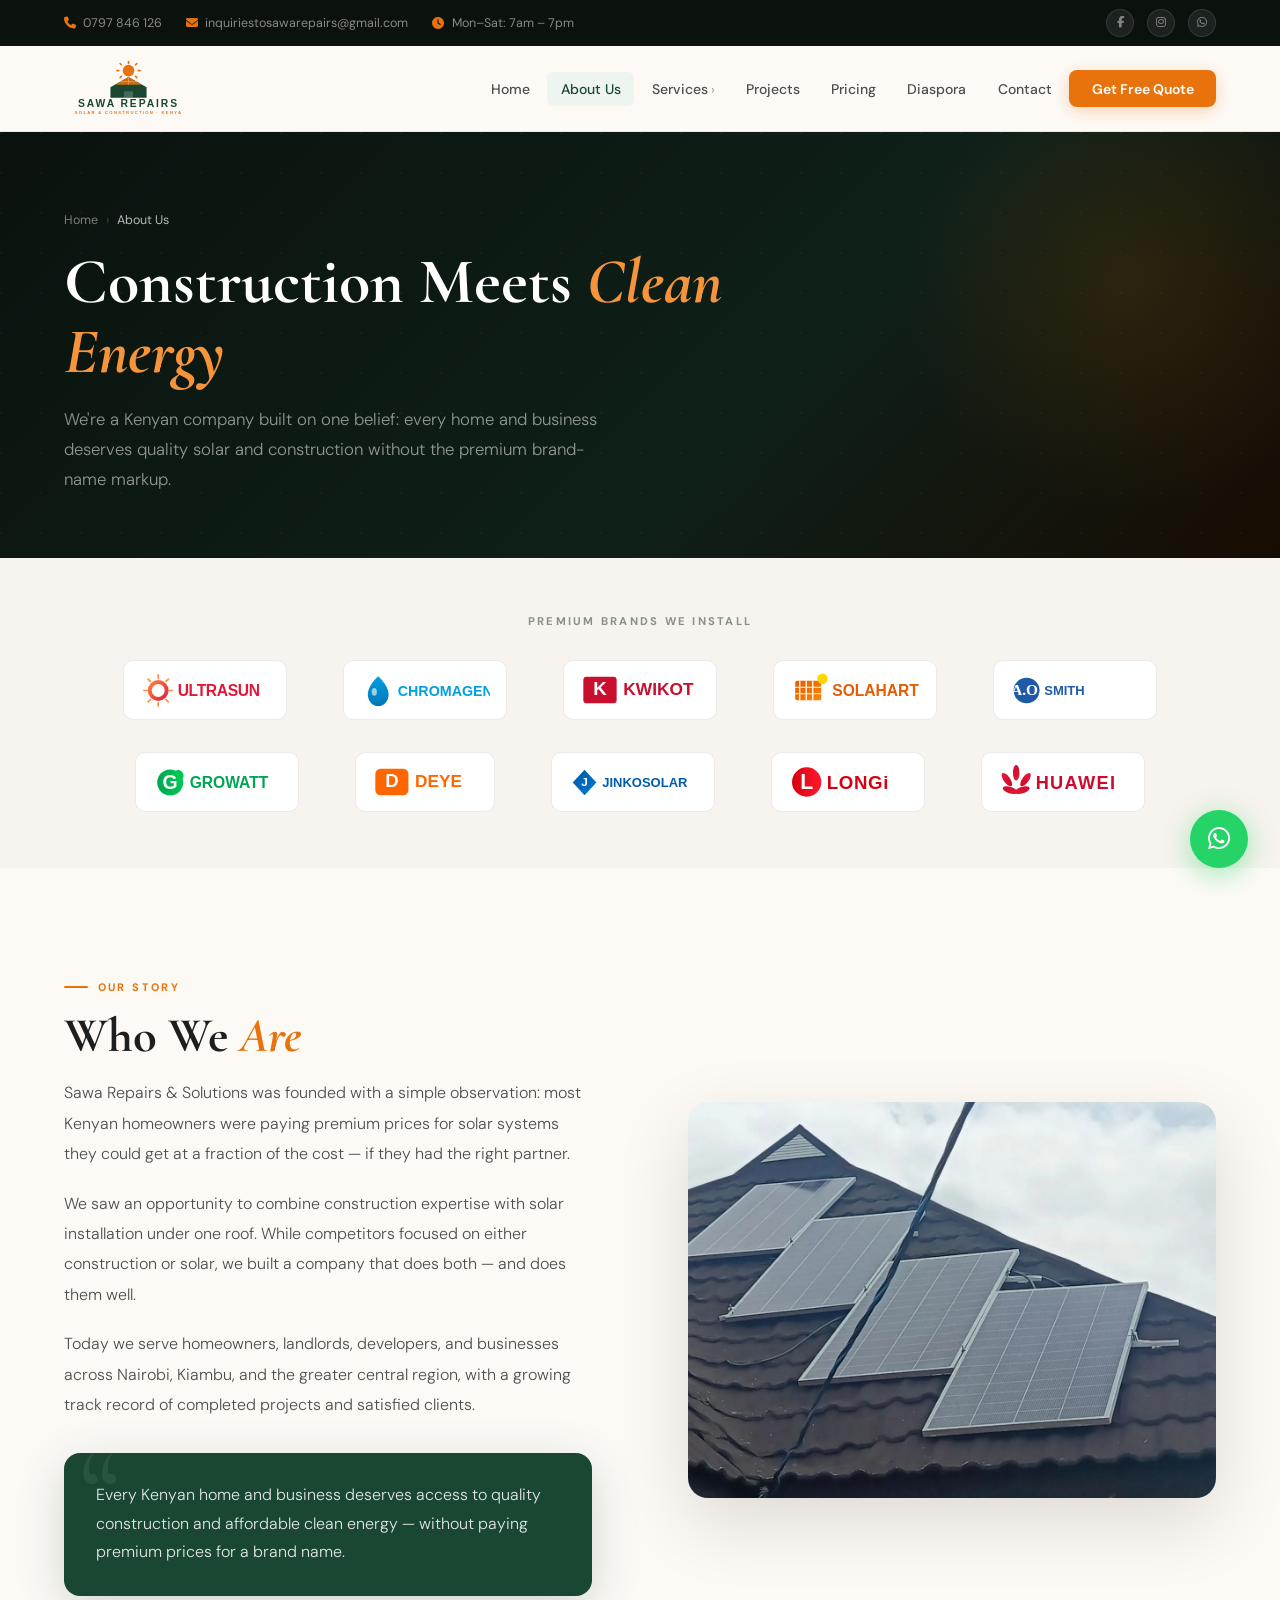
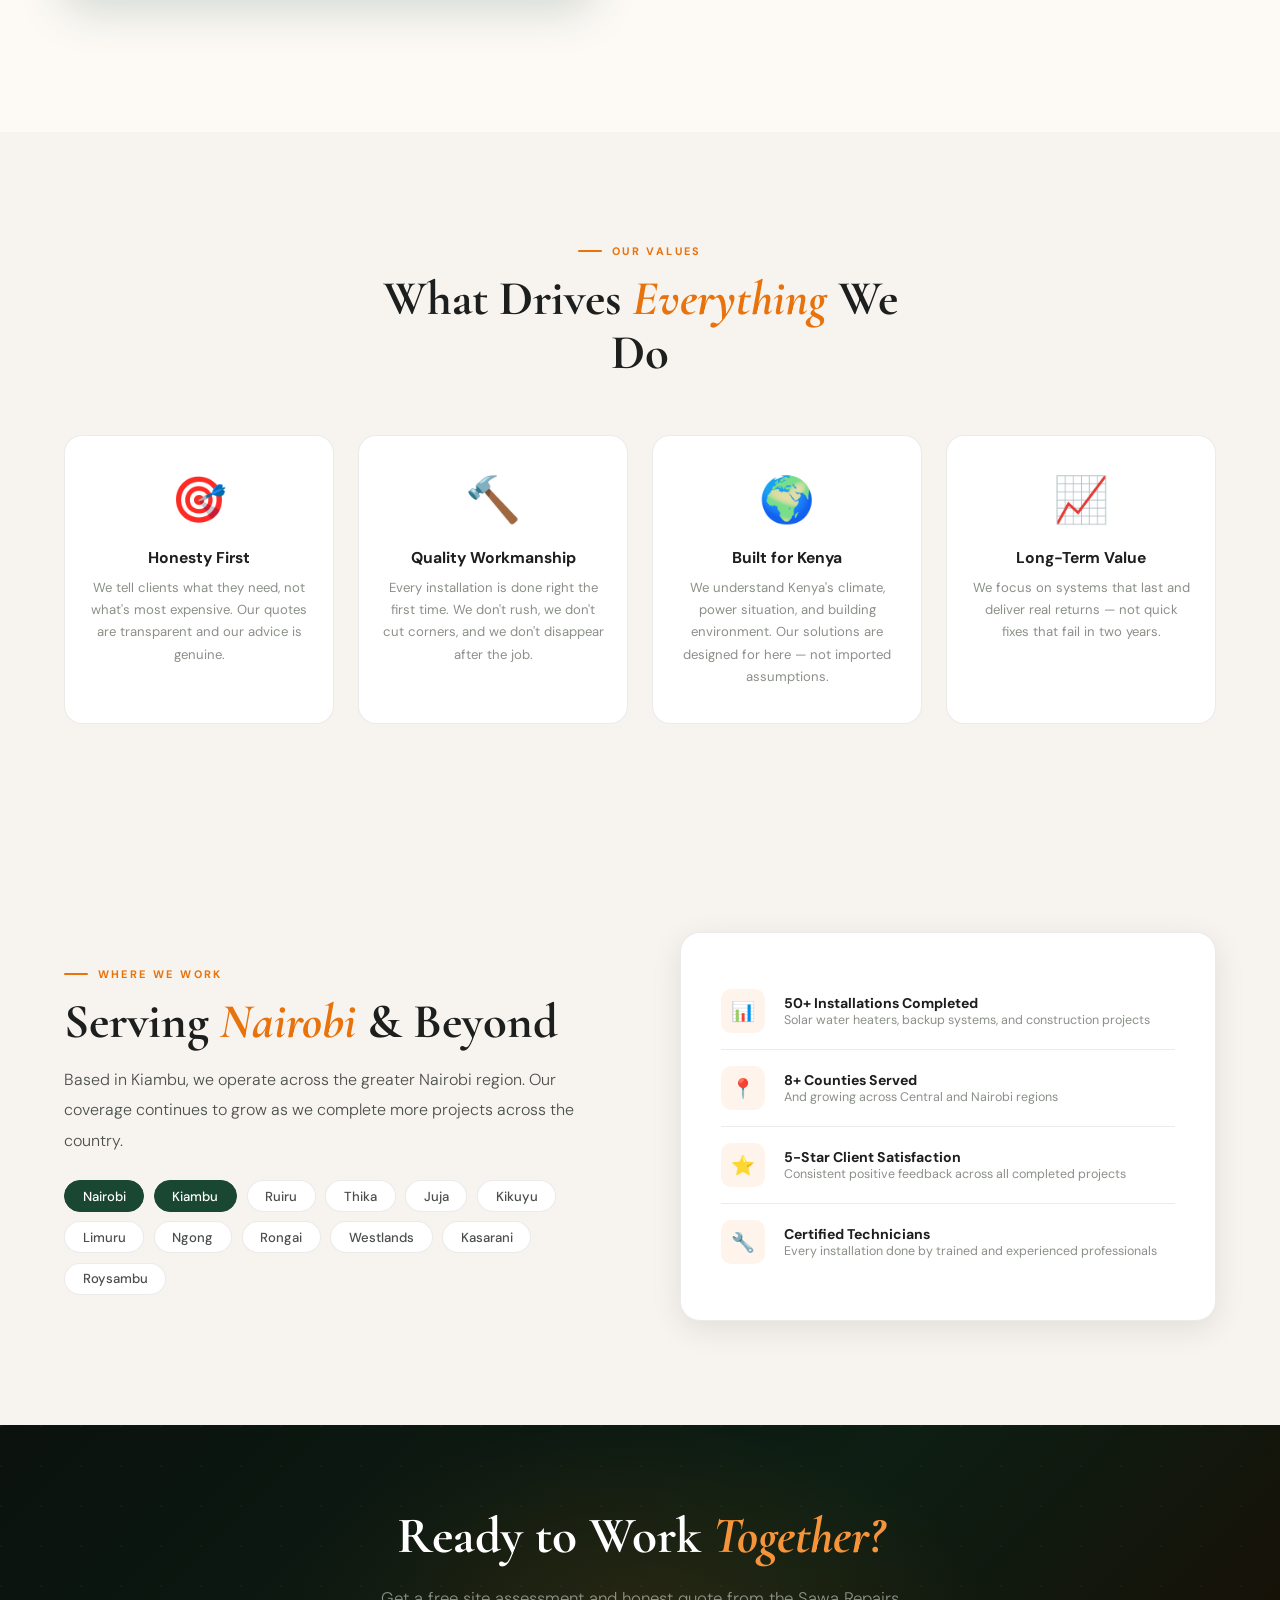
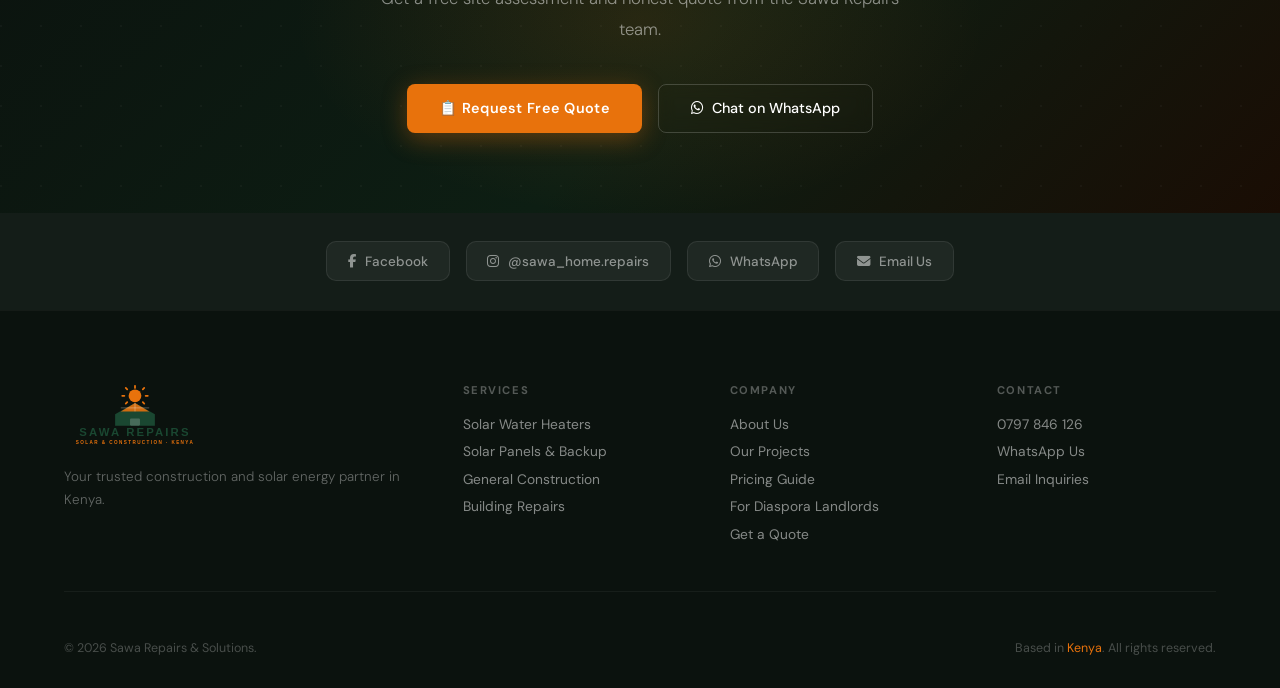
==== commit 10cdc579: "Add pricing and diaspora landlord pages Publish transparent service pricing and remote property main" ====
--- a/about.html
+++ b/about.html
@@ -36,15 +36,17 @@
       <li class="nav-dropdown">
         <a href="services.html">Services</a>
         <div class="dropdown-menu">
-          <a href="services.html#solar-water"><i class="fas fa-sun"></i> Solar Water Heaters</a>
-          <a href="services.html#backup-power"><i class="fas fa-battery-full"></i> Solar Panels & Backup</a>
-          <a href="services.html#construction"><i class="fas fa-hard-hat"></i> General Construction</a>
-          <a href="services.html#repairs"><i class="fas fa-wrench"></i> Building Repairs</a>
-          <a href="services.html#supply"><i class="fas fa-boxes"></i> Materials Supply</a>
-          <a href="services.html#property"><i class="fas fa-building"></i> Property Management</a>
+          <a href="services.html#repairs"><i class="fas fa-wrench"></i> 🔧 Building Repairs & Maintenance</a>
+          <a href="services.html#property"><i class="fas fa-building"></i> 🏠 Property Management</a>
+          <a href="services.html#construction"><i class="fas fa-hard-hat"></i> 🏗️ General Construction</a>
+          <a href="services.html#solar-water"><i class="fas fa-sun"></i> ☀️ Solar Water Heaters</a>
+          <a href="services.html#backup-power"><i class="fas fa-battery-full"></i> 🔋 Solar Panels & Backup Power</a>
+          <a href="services.html#supply"><i class="fas fa-boxes"></i> 📦 Materials Supply</a>
         </div>
       </li>
       <li><a href="projects.html">Projects</a></li>
+      <li><a href="pricing.html">Pricing</a></li>
+      <li><a href="diaspora.html">Diaspora</a></li>
       <li><a href="https://wa.me/254797846126">Contact</a></li>
       <li><a href="https://wa.me/254797846126" class="nav-cta">Get Free Quote</a></li>
     </ul>
@@ -238,6 +240,8 @@
     <div class="footer-col"><h4>Company</h4><ul>
       <li><a href="about.html">About Us</a></li>
       <li><a href="projects.html">Our Projects</a></li>
+      <li><a href="pricing.html">Pricing Guide</a></li>
+      <li><a href="diaspora.html">For Diaspora Landlords</a></li>
       <li><a href="https://wa.me/254797846126">Get a Quote</a></li>
     </ul></div>
     <div class="footer-col"><h4>Contact</h4><ul>
--- a/new-style.css
+++ b/new-style.css
@@ -855,3 +855,41 @@
   .why-grid { grid-template-columns: 1fr; }
   .cta-band-actions { flex-direction: column; align-items: center; }
 }
+
+
+/* ── LAUNCH BAND ── */
+.launch-band {
+  background: var(--orange);
+  padding: 2.5rem 5vw;
+  position: relative; overflow: hidden;
+}
+.launch-band::before {
+  content: '';
+  position: absolute; inset: 0;
+  background: linear-gradient(135deg, rgba(255,255,255,0.07) 0%, transparent 60%);
+}
+.launch-band-inner {
+  display: flex; align-items: center; gap: 2rem; flex-wrap: wrap;
+  max-width: 1100px; margin: 0 auto; position: relative; z-index: 1;
+}
+.launch-icon { font-size: 2.4rem; flex-shrink: 0; }
+.launch-headline {
+  font-family: var(--font-display);
+  font-size: clamp(1.3rem, 2.5vw, 1.8rem);
+  font-weight: 700; color: white; line-height: 1.2; margin-bottom: 0.4rem;
+}
+.launch-sub { font-size: 0.88rem; color: rgba(255,255,255,0.78); line-height: 1.65; max-width: 520px; }
+.btn-launch {
+  margin-left: auto; flex-shrink: 0;
+  background: white; color: var(--orange);
+  padding: 0.85rem 1.8rem; border-radius: 8px;
+  font-weight: 700; font-size: 0.9rem;
+  transition: all 0.25s var(--ease);
+  box-shadow: 0 4px 16px rgba(0,0,0,0.1);
+  white-space: nowrap;
+}
+.btn-launch:hover { transform: translateY(-2px); box-shadow: 0 8px 24px rgba(0,0,0,0.15); color: var(--green); }
+@media (max-width: 700px) {
+  .launch-band-inner { flex-direction: column; align-items: flex-start; }
+  .btn-launch { margin-left: 0; width: 100%; text-align: center; }
+}
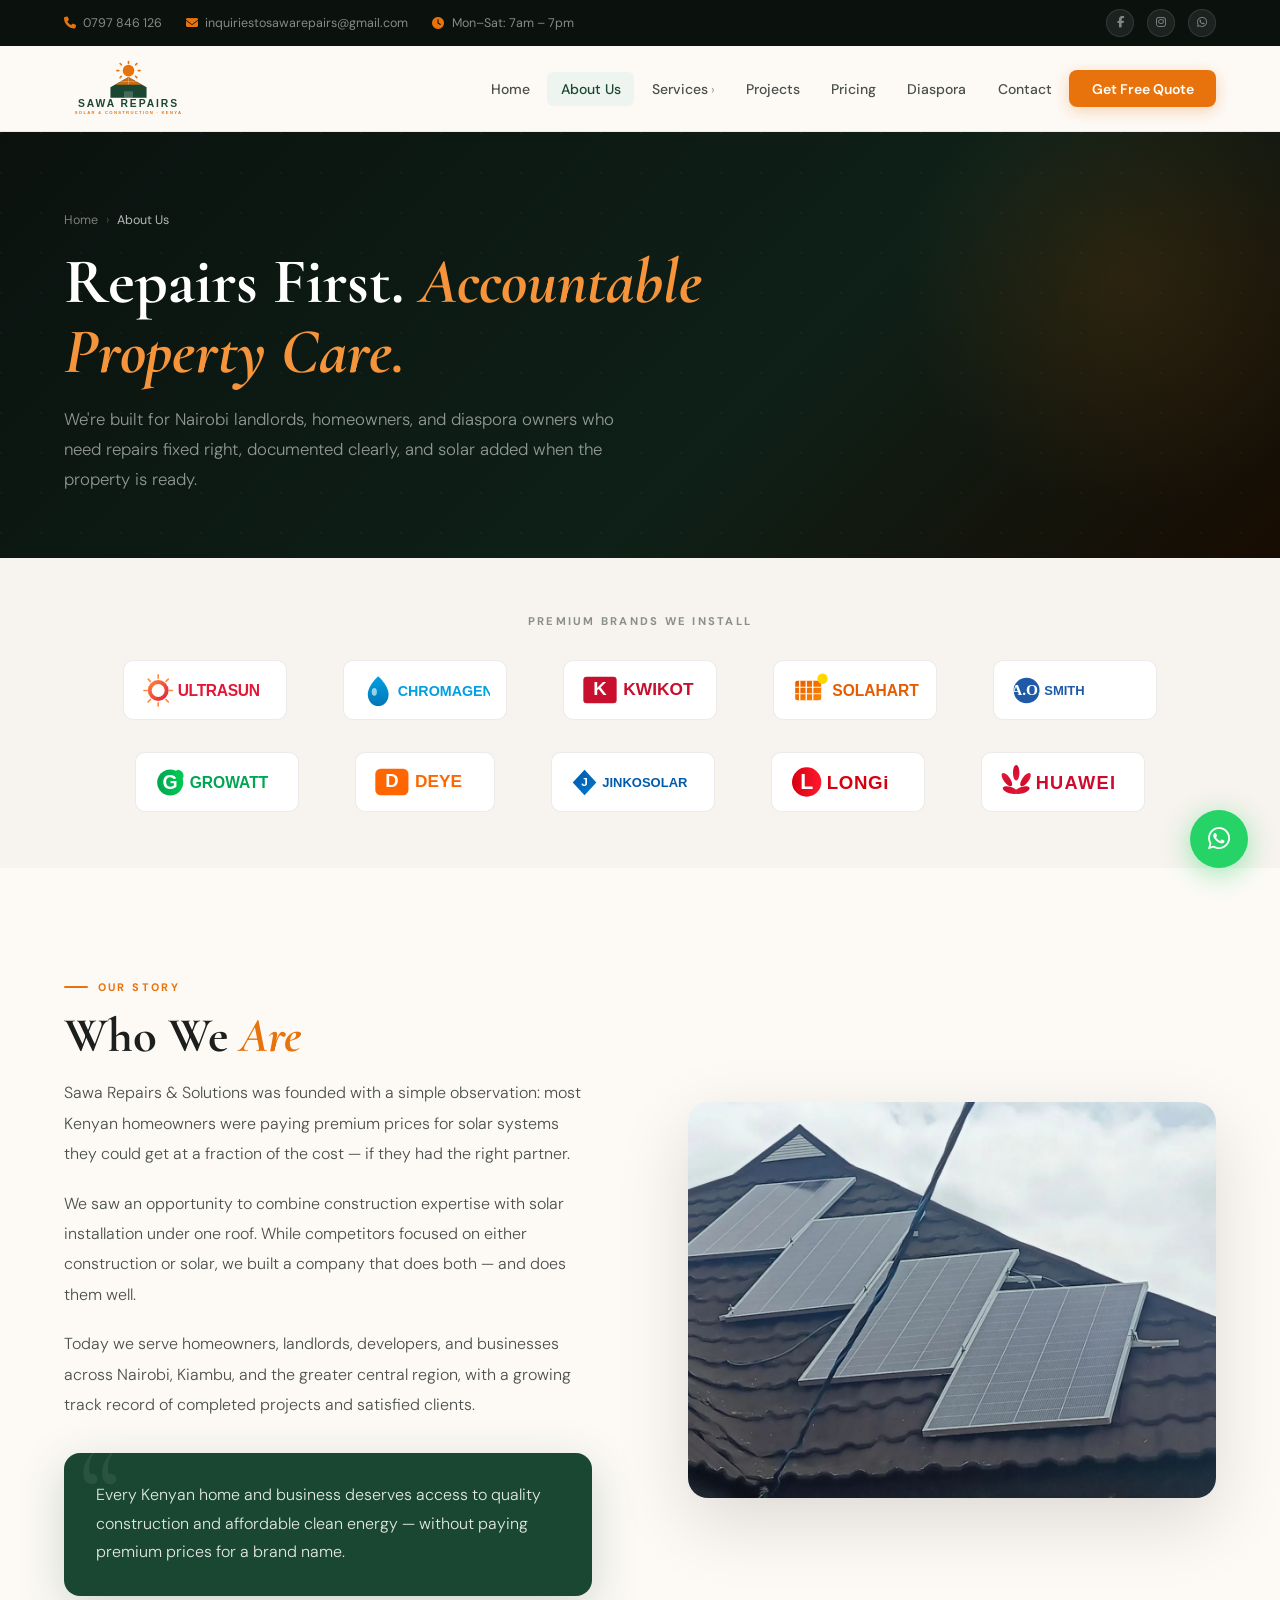
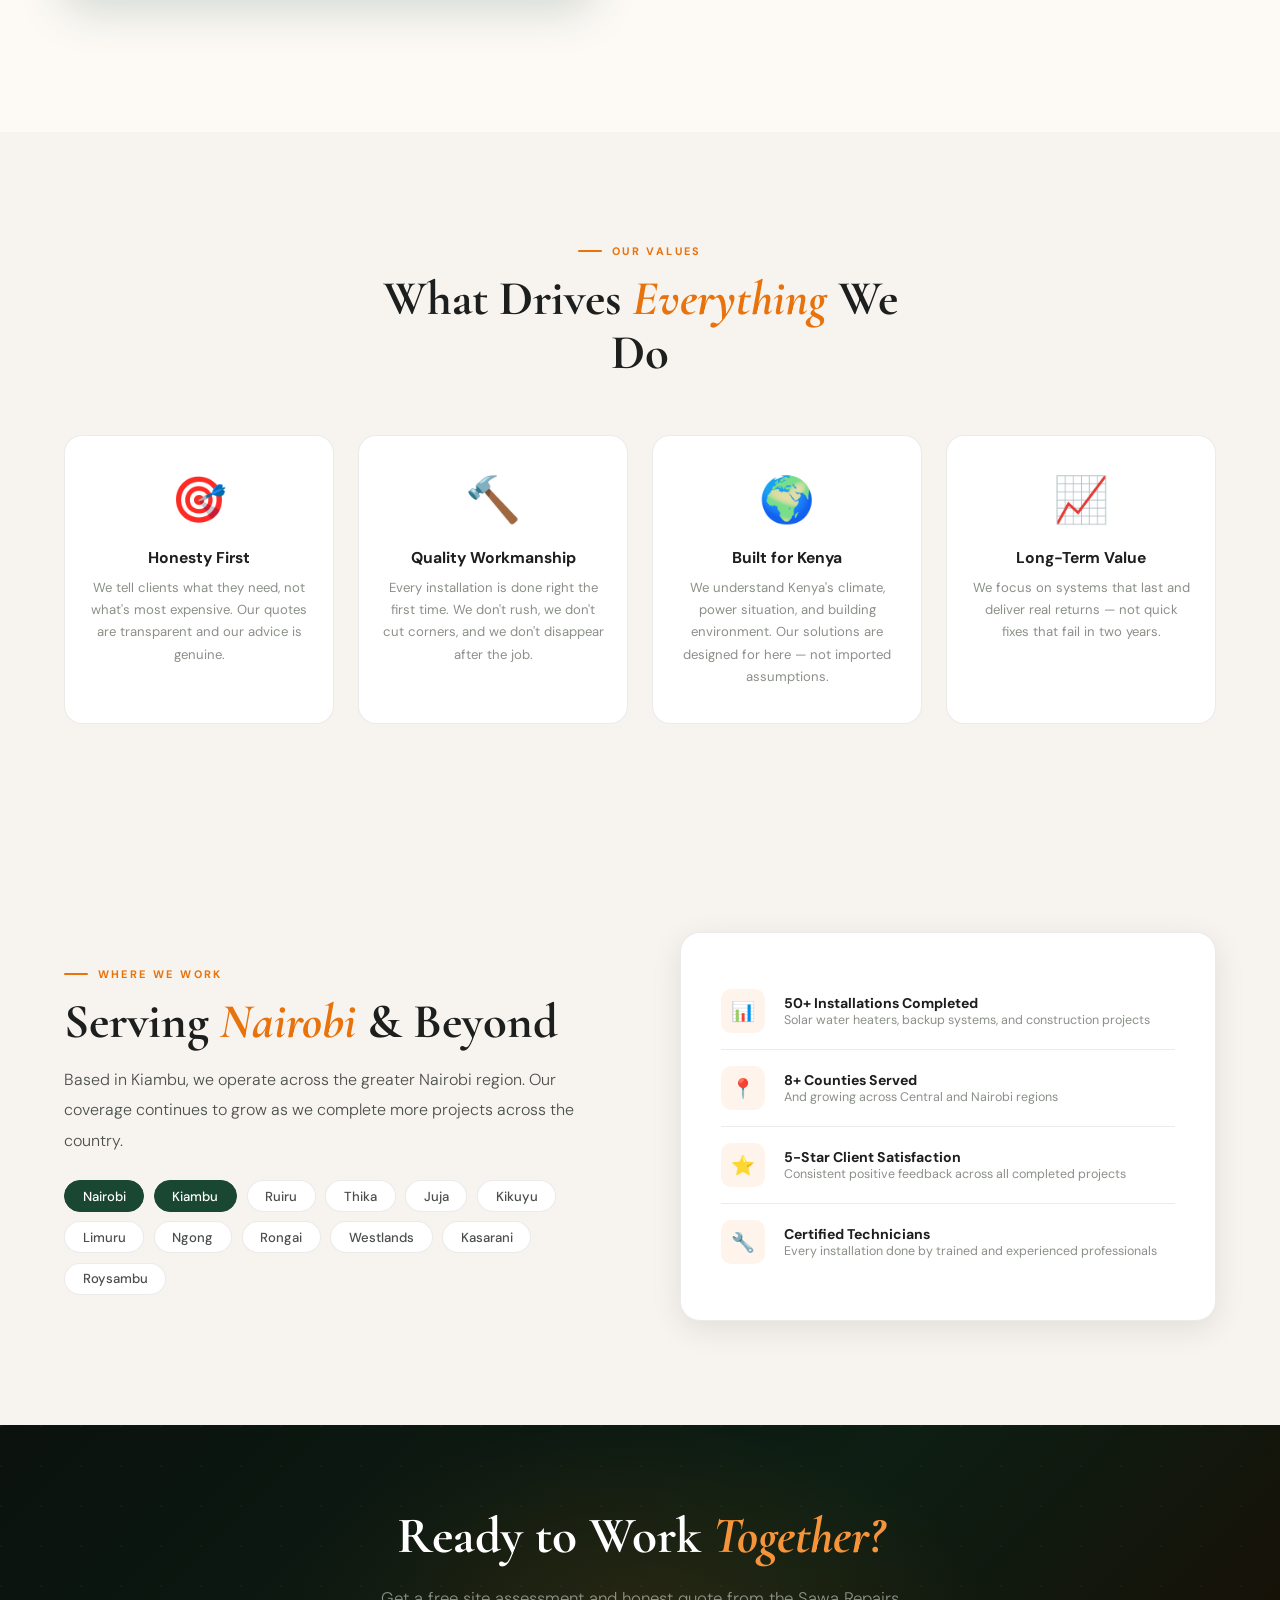
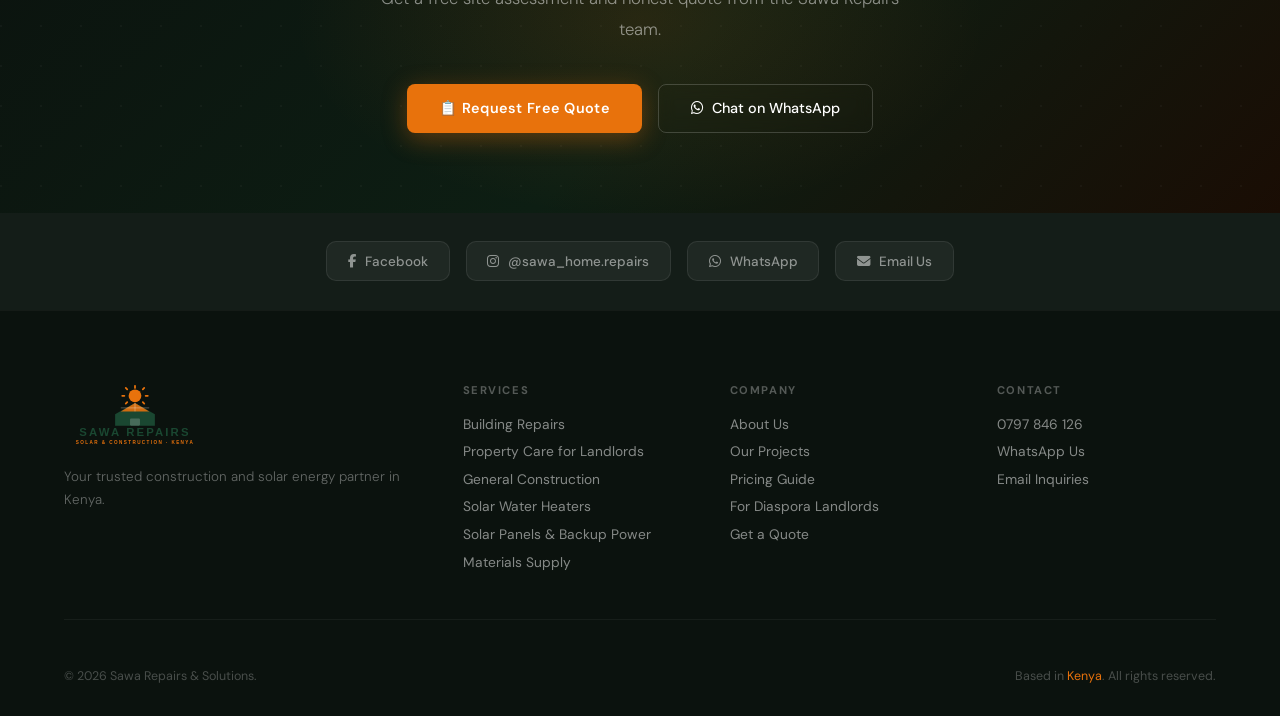
==== commit b05dc6ca: "fix(site): comprehensive audit and fixes across all pages, nav, mobile menu, faqs, and styles" ====
--- a/about.html
+++ b/about.html
@@ -4,7 +4,8 @@
   <meta charset="UTF-8">
   <meta name="viewport" content="width=device-width, initial-scale=1.0">
   <title>About Us | Sawa Repairs & Solar Solutions Kenya</title>
-  <meta name="description" content="Learn about Sawa Repairs & Solutions — Kenya's trusted solar installation and construction company. Founded to deliver quality solar and construction without the brand-name markup.">
+  <meta name="description" content="Learn about Sawa Repairs &amp; Solutions — Nairobi's accountable property maintenance, building repairs and solar solutions partner for landlords and homeowners.">
+  <link rel="canonical" href="https://sawa-solar-solution-website.vercel.app/about.html">
   <link rel="icon" type="image/svg+xml" href="images/sawa-logo-transparent.svg">
   <link rel="preconnect" href="https://fonts.googleapis.com">
   <link rel="preconnect" href="https://fonts.gstatic.com" crossorigin>
@@ -35,13 +36,13 @@
       <li><a href="about.html" class="active">About Us</a></li>
       <li class="nav-dropdown">
         <a href="services.html">Services</a>
-        <div class="dropdown-menu">
-          <a href="services.html#repairs"><i class="fas fa-wrench"></i> 🔧 Building Repairs & Maintenance</a>
-          <a href="services.html#property"><i class="fas fa-building"></i> 🏠 Property Management</a>
-          <a href="services.html#construction"><i class="fas fa-hard-hat"></i> 🏗️ General Construction</a>
-          <a href="services.html#solar-water"><i class="fas fa-sun"></i> ☀️ Solar Water Heaters</a>
-          <a href="services.html#backup-power"><i class="fas fa-battery-full"></i> 🔋 Solar Panels & Backup Power</a>
-          <a href="services.html#supply"><i class="fas fa-boxes"></i> 📦 Materials Supply</a>
+                <div class="dropdown-menu">
+          <a href="services.html#repairs"><i class="fas fa-wrench"></i> Building Repairs &amp; Maintenance</a>
+          <a href="services.html#property"><i class="fas fa-building"></i> Property Care for Landlords</a>
+          <a href="services.html#construction"><i class="fas fa-hard-hat"></i> General Construction</a>
+          <a href="services.html#solar-water"><i class="fas fa-sun"></i> Solar Water Heaters</a>
+          <a href="services.html#backup-power"><i class="fas fa-battery-full"></i> Solar Panels &amp; Backup Power</a>
+          <a href="services.html#supply"><i class="fas fa-boxes"></i> Materials Supply</a>
         </div>
       </li>
       <li><a href="projects.html">Projects</a></li>
@@ -61,8 +62,8 @@
       <span>›</span>
       <span class="current">About Us</span>
     </div>
-    <h1>Construction Meets <em>Clean Energy</em></h1>
-    <p>We're a Kenyan company built on one belief: every home and business deserves quality solar and construction without the premium brand-name markup.</p>
+    <h1>Repairs First. <em>Accountable Property Care.</em></h1>
+    <p>We're built for Nairobi landlords, homeowners, and diaspora owners who need repairs fixed right, documented clearly, and solar added when the property is ready.</p>
   </div>
 </div>
 
@@ -231,12 +232,17 @@
       <img src="images/sawa-logo-transparent.svg" alt="Sawa Repairs logo" class="footer-logo">
       <p>Your trusted construction and solar energy partner in Kenya.</p>
     </div>
-    <div class="footer-col"><h4>Services</h4><ul>
-      <li><a href="services.html#solar-water">Solar Water Heaters</a></li>
-      <li><a href="services.html#backup-power">Solar Panels & Backup</a></li>
-      <li><a href="services.html#construction">General Construction</a></li>
-      <li><a href="services.html#repairs">Building Repairs</a></li>
-    </ul></div>
+        <div class="footer-col">
+      <h4>Services</h4>
+      <ul>
+        <li><a href="services.html#repairs">Building Repairs</a></li>
+        <li><a href="services.html#property">Property Care for Landlords</a></li>
+        <li><a href="services.html#construction">General Construction</a></li>
+        <li><a href="services.html#solar-water">Solar Water Heaters</a></li>
+        <li><a href="services.html#backup-power">Solar Panels &amp; Backup Power</a></li>
+        <li><a href="services.html#supply">Materials Supply</a></li>
+      </ul>
+    </div>
     <div class="footer-col"><h4>Company</h4><ul>
       <li><a href="about.html">About Us</a></li>
       <li><a href="projects.html">Our Projects</a></li>
--- a/new-style.css
+++ b/new-style.css
@@ -124,6 +124,10 @@
   transition: all 0.3s var(--ease) !important;
 }
 .nav-cta:hover { background: var(--orange-light) !important; transform: translateY(-2px) !important; box-shadow: 0 8px 24px rgba(232,114,12,0.4) !important; }
+
+.hamburger.active span:nth-child(1) { transform: translateY(7px) rotate(45deg); }
+.hamburger.active span:nth-child(2) { opacity: 0; }
+.hamburger.active span:nth-child(3) { transform: translateY(-7px) rotate(-45deg); }
 .hamburger { display: none; flex-direction: column; gap: 5px; cursor: pointer; padding: 6px; }
 .hamburger span { width: 24px; height: 2px; background: var(--green); border-radius: 2px; transition: all 0.3s; display: block; }
 
@@ -602,7 +606,7 @@
 .faq-item.open .faq-q i { transform: rotate(180deg); }
 .faq-item.open .faq-q { background: rgba(232,114,12,0.04); border-bottom: 1px solid rgba(232,114,12,0.09); }
 .faq-a { max-height: 0; overflow: hidden; transition: max-height 0.45s var(--ease), padding 0.3s; }
-.faq-item.open .faq-a { max-height: 220px; }
+.faq-item.open .faq-a { max-height: 500px; }
 .faq-a p { padding: 1.2rem 1.5rem; font-size: 0.85rem; color: var(--text-muted); line-height: 1.8; }
 
 /* ============================================================
@@ -834,10 +838,10 @@
 @media (max-width: 768px) {
   .nav-links { display: none; }
   .hamburger { display: flex; }
-  .nav-links.open { display: flex; position: fixed; top: 72px; left: 0; right: 0; flex-direction: column; gap: 0; background: rgba(253,250,246,0.98); backdrop-filter: blur(20px); border-bottom: 1px solid var(--border); z-index: 150; animation: fadeIn 0.3s; }
-  .nav-links.open li { border-bottom: 1px solid var(--border); }
-  .nav-links.open a { display: block; padding: 1rem 5vw; font-size: 1rem; border-radius: 0; }
-  .nav-links.open .nav-cta { margin: 1rem 5vw !important; display: block !important; text-align: center !important; border-radius: 8px !important; }
+  .nav-links.open, .nav-links.mobile-open { display: flex; position: fixed; top: 72px; left: 0; right: 0; flex-direction: column; gap: 0; background: rgba(253,250,246,0.98); backdrop-filter: blur(20px); border-bottom: 1px solid var(--border); z-index: 150; animation: fadeIn 0.3s; }
+  .nav-links.open li, .nav-links.mobile-open li { border-bottom: 1px solid var(--border); }
+  .nav-links.open a, .nav-links.mobile-open a { display: block; padding: 1rem 5vw; font-size: 1rem; border-radius: 0; }
+  .nav-links.open .nav-cta, .nav-links.mobile-open .nav-cta { margin: 1rem 5vw !important; display: block !important; text-align: center !important; border-radius: 8px !important; }
   .dropdown-menu { display: none !important; }
   .hero h1 { font-size: 2.8rem; }
   .services-grid, .services-page-grid, .projects-grid, .team-grid { grid-template-columns: 1fr; }
